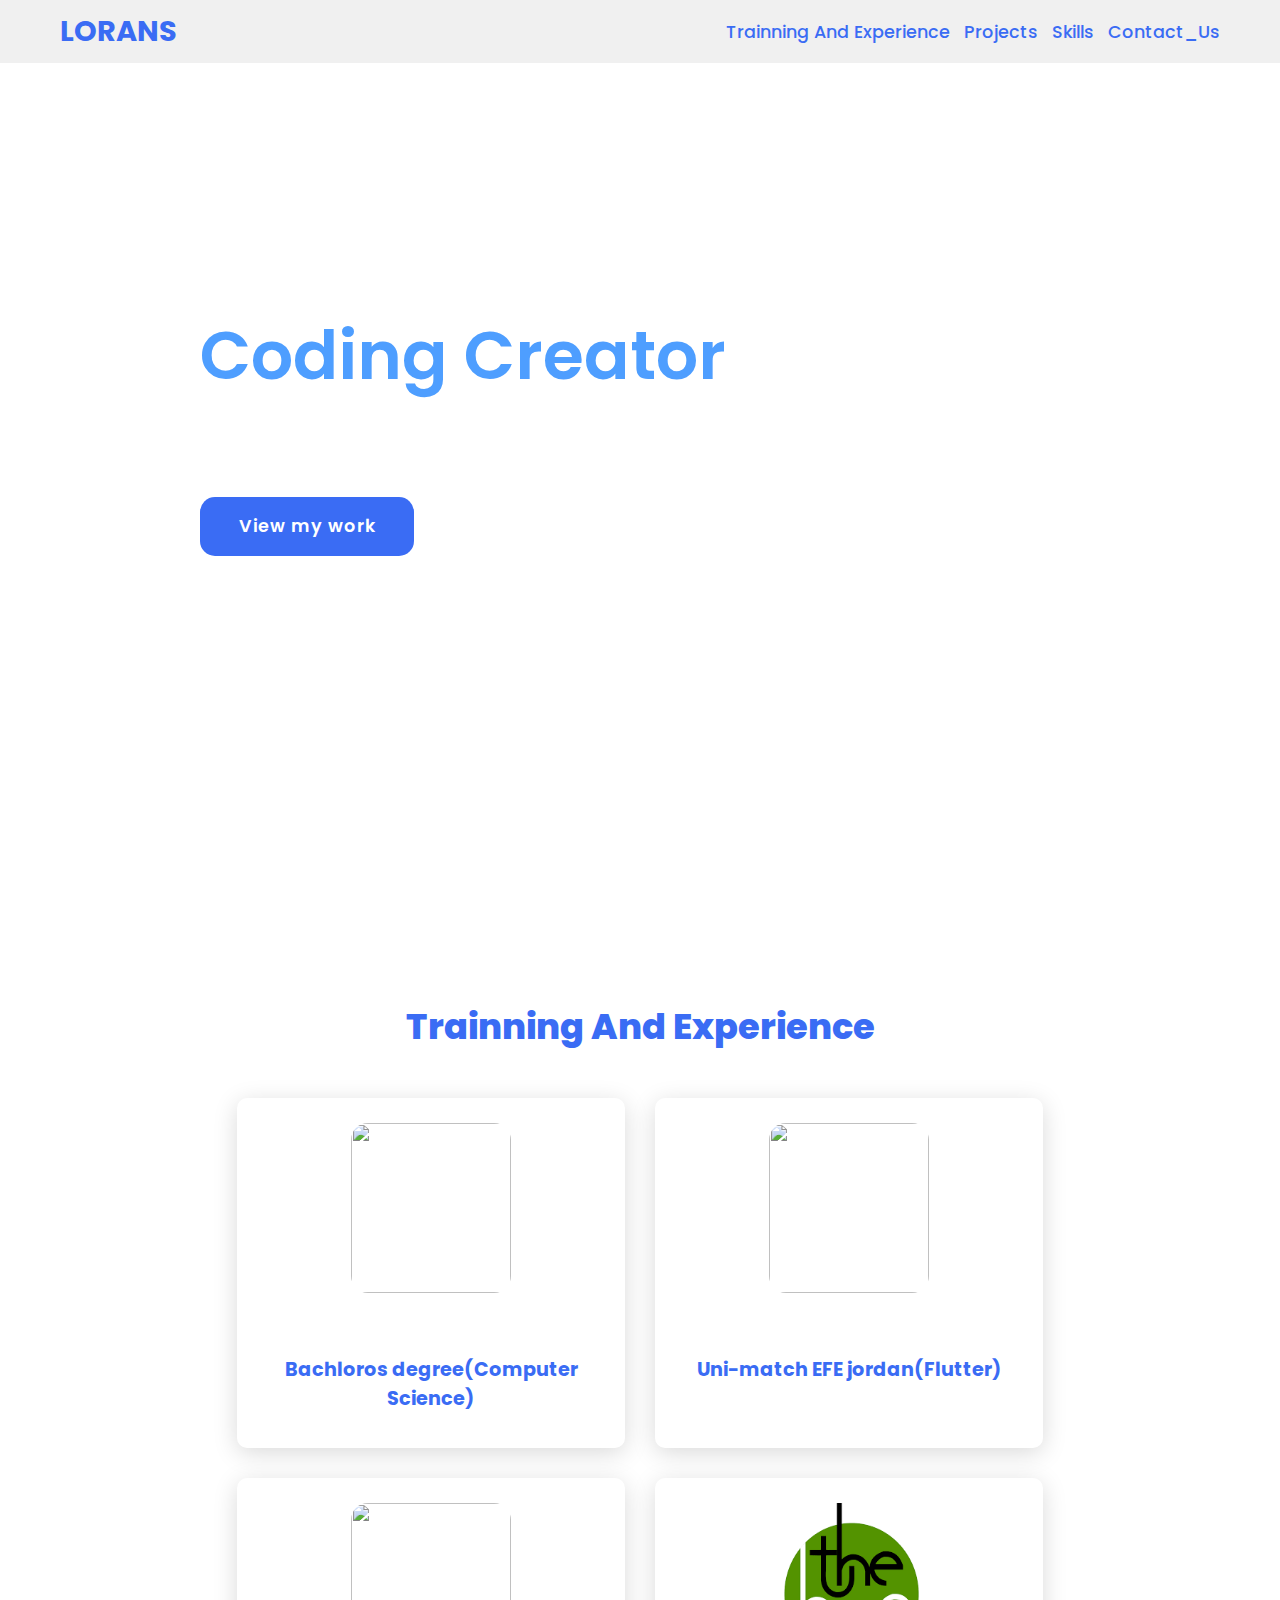
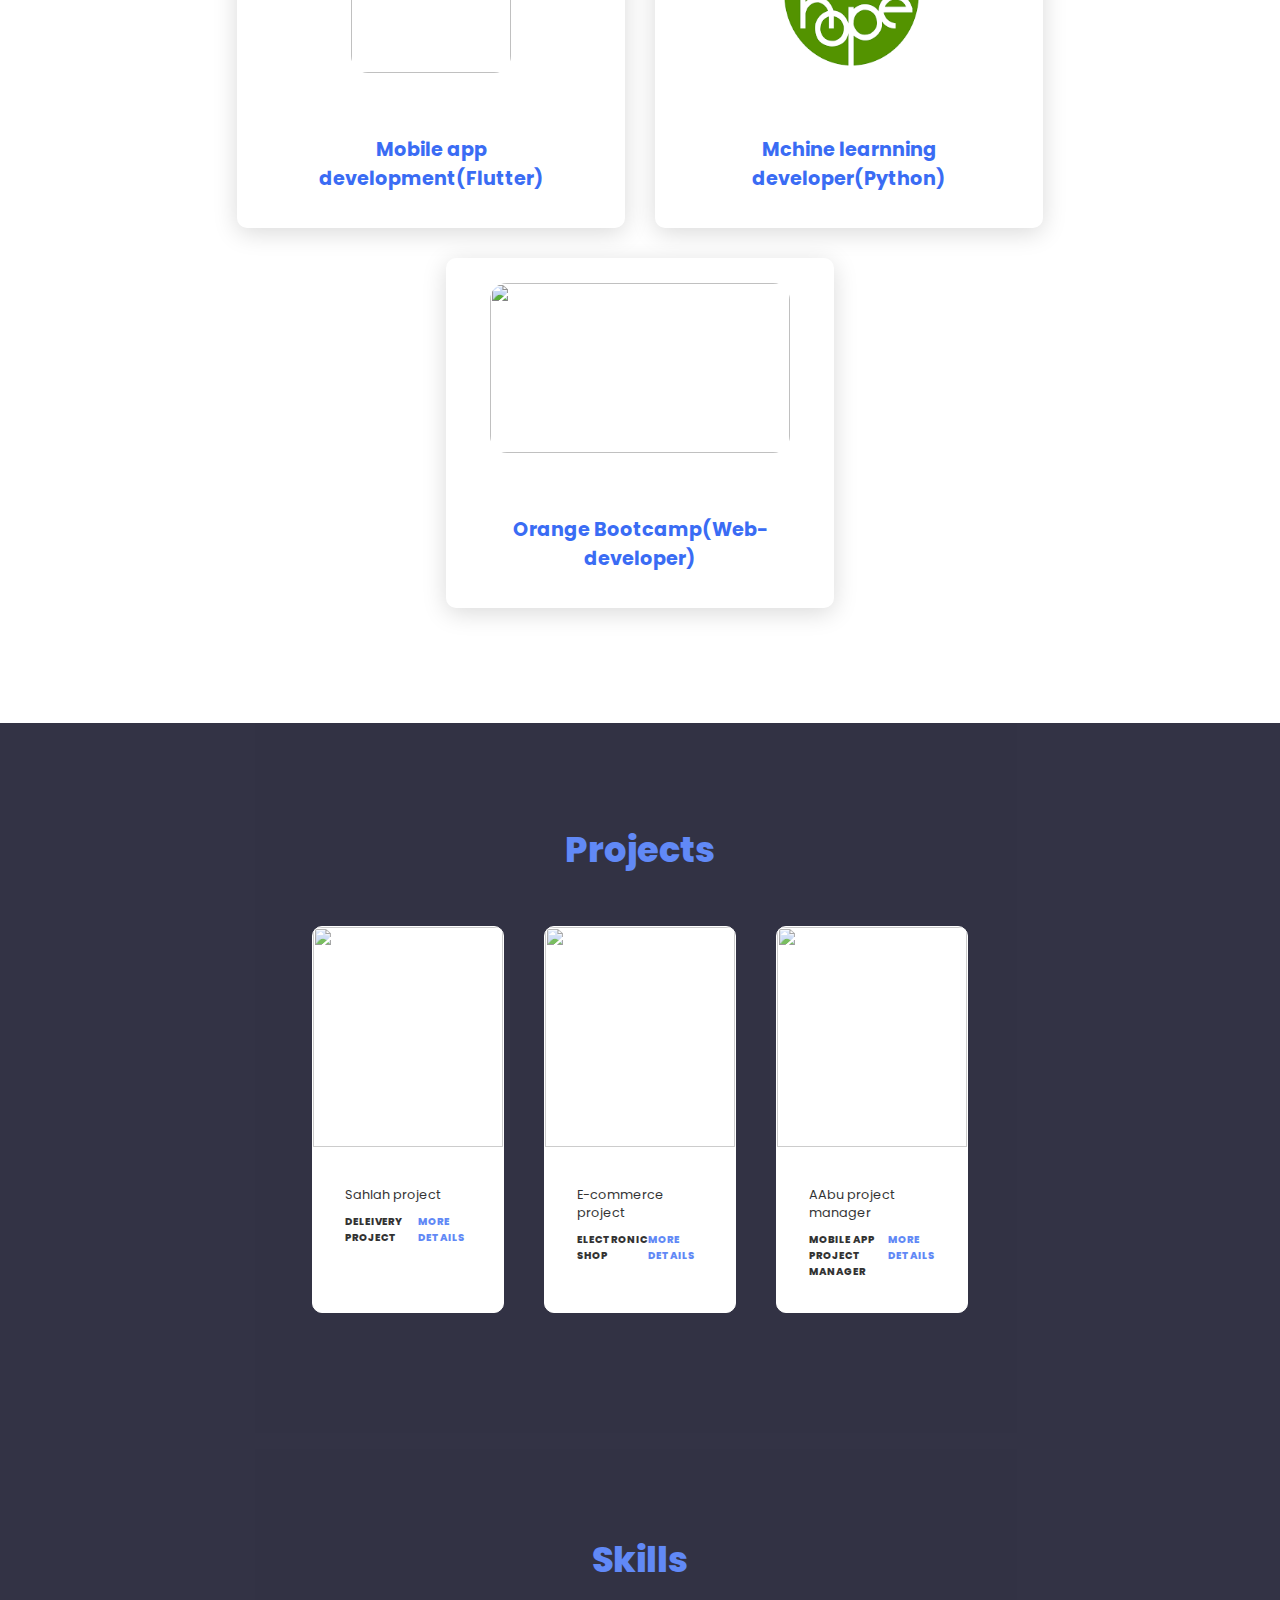
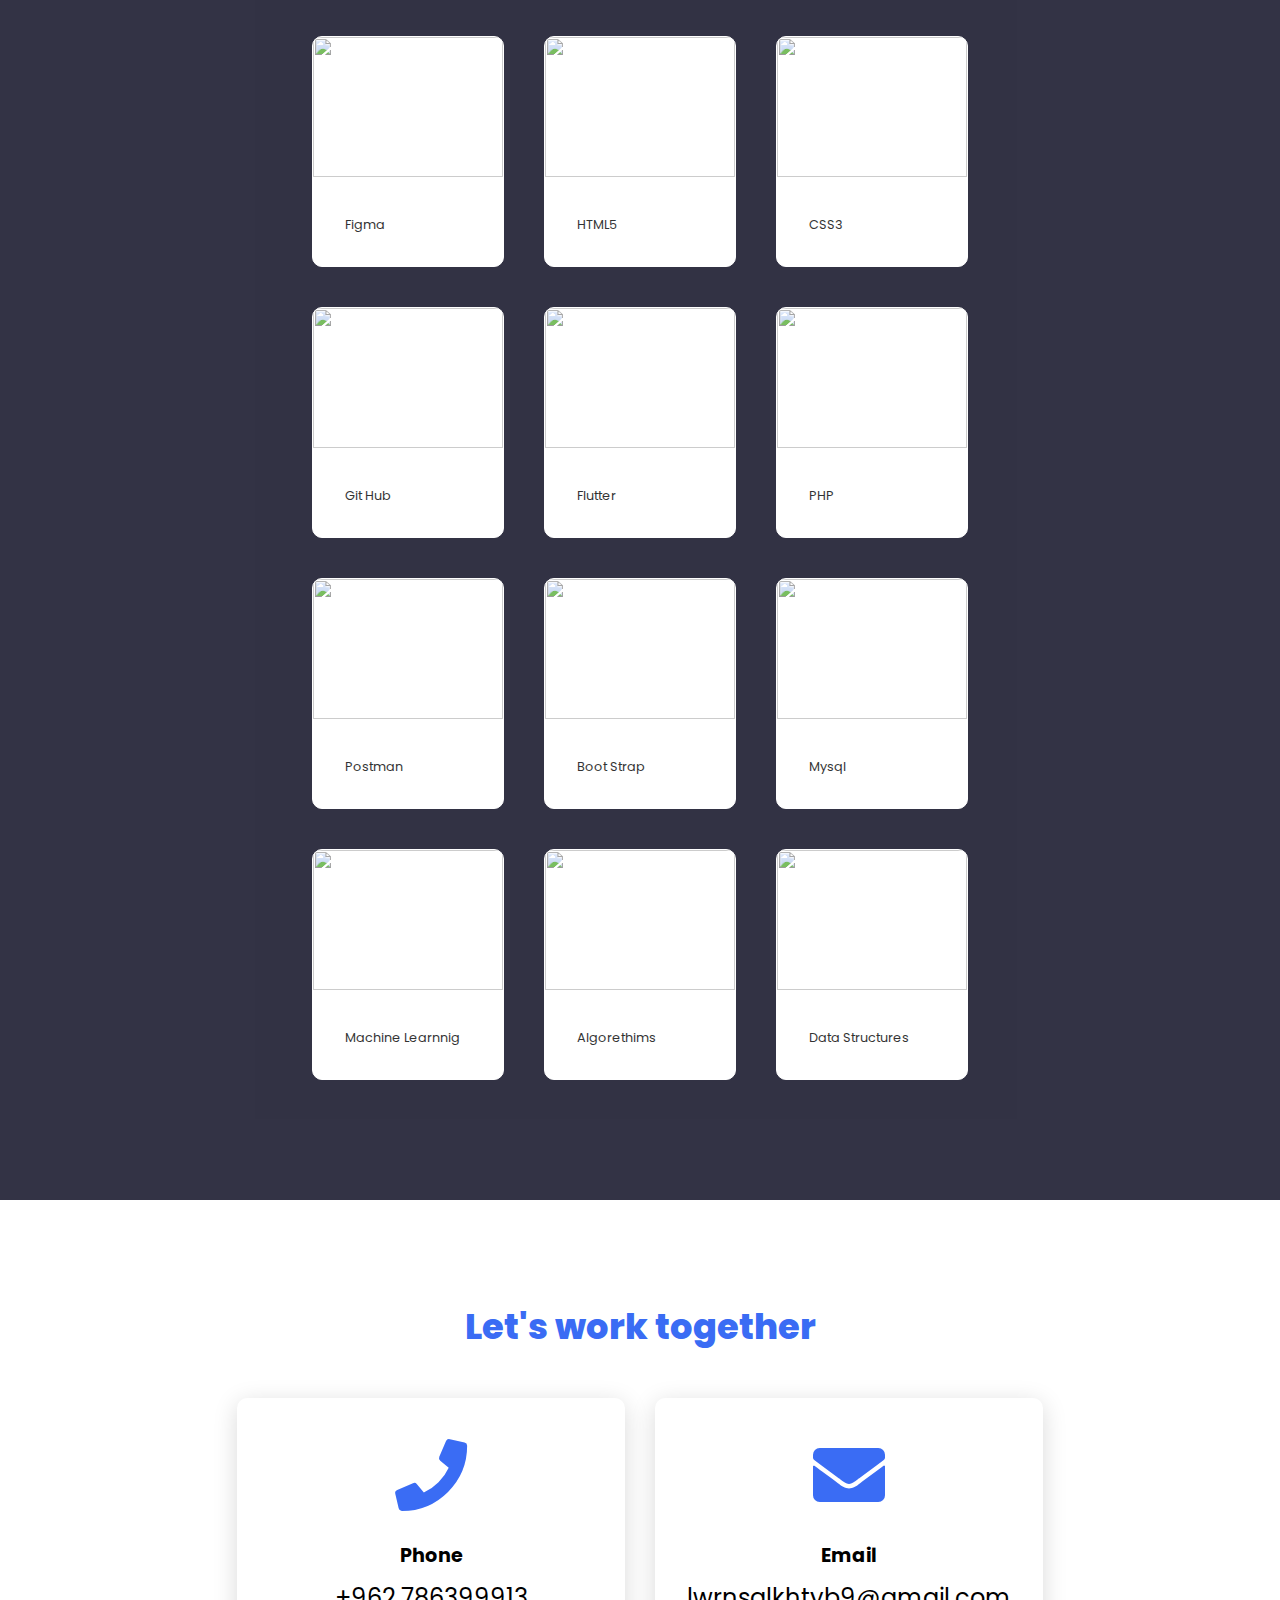
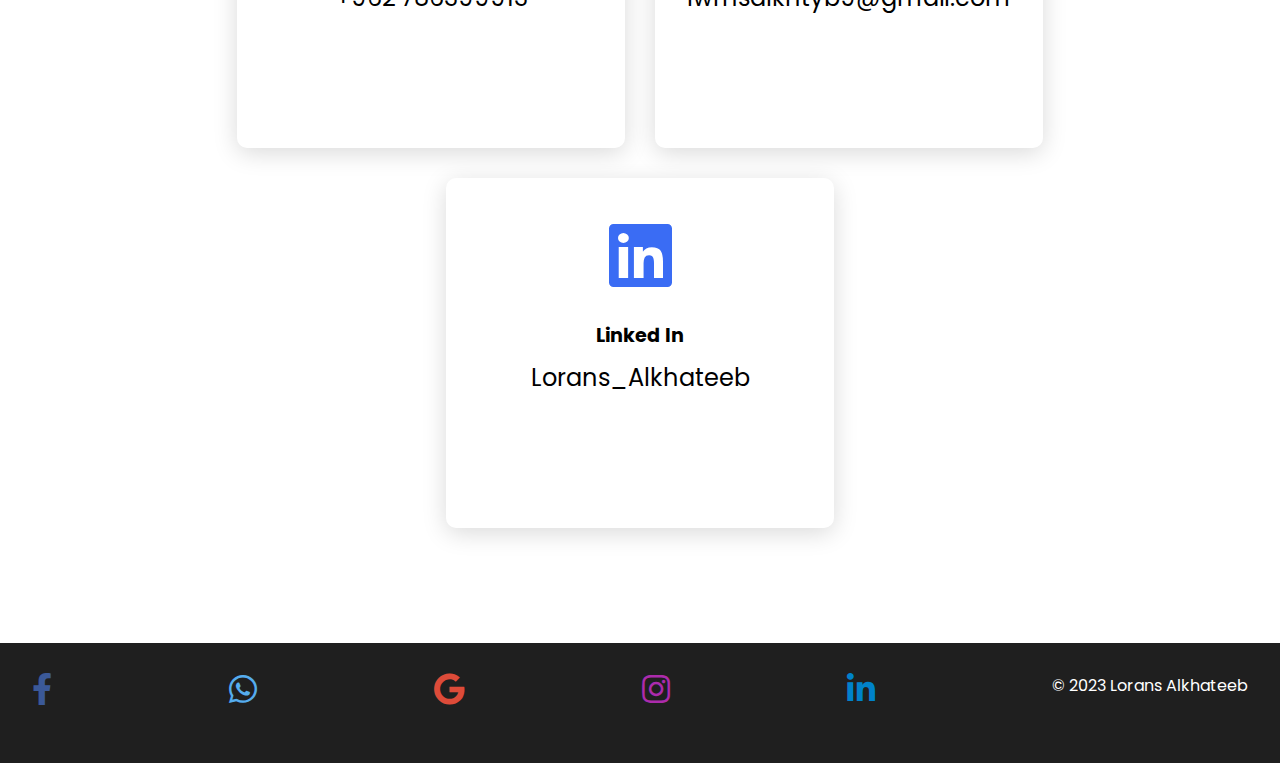
==== index.html @ 70c1f634 "This is the protofolio project using html and css" ====
<!DOCTYPE html>
<html lang="en">
<head>
    <meta charset="UTF-8">
    <meta http-equiv="X-UA-Compatible" content="IE=edge">
    <meta name="viewport" content="width=device-width, initial-scale=1.0">
    <link rel="stylesheet" href="https://cdnjs.cloudflare.com/ajax/libs/font-awesome/5.15.4/css/all.min.css">
    <link rel="stylesheet" href="style.css">
    <title>Lorans Alkhateeb</title>
</head>
<body>
    
    <!--This is the header section-->
    <header>
        <a href="#" class="logo">Lorans</a>
        <nav class="navigation">
            <a href="#services">Trainning And Experience</a>
            <a href="#projects">Projects</a>
            <a href="#skills">Skills</a>
            <a href="#contact">Contact_Us</a>
        </nav>
    </header>




    <!--This is the Main section of the website-->
    <section class="main">
        <div>
            <h2>Hello, I'm Lorans Alkhateeb<br><span>Coding Creator</span></h2>
            <h3>Iam amobile developer and web developer</h3>
            <a href="#projects" class="main-btn">View my work</a>
            <a href="profile_page.html" class="main1-btn" target="_blank">who am I</a>
            <div class="social-icons">
                <a href="https://www.linkedin.com/in/lorans-alkhateeb-2a7864278/" target="_blank"><i class="fab fa-linkedin"></i></a>
                <a href="https://www.facebook.com/lorans.alkhateeb" target="_blank"><i class="fab fa-facebook"></i></a>
                <a href="https://www.instagram.com/loransalkhateeb/" target="_blank"><i class="fab fa-instagram"></i></a>
                <a href="https://web.whatsapp.com/" target="_blank"><i class="fab fa-whatsapp"></i></a>
                <a href="https://github.com/loransalkhateeb" target="_blank"><i class="fab fa-github"></i></a>
            </div>    
        </div>
    </section>



    <!--This is the services cards-->
    <section class="cards" id="services">
        <h2 class="title">Trainning And Experience</h2>
        <div class="content">
            <div class="card">
                <div class="icon">
                    <img src="https://global-uploads.webflow.com/5f0082d019150187c1bdb9ca/62e335d20f6df4b0994809f4_tips%20mencari%20kerja%20untuk%20fresh%20graduate.jpg"
                    width="160px" height="170px" style="border-radius: 17px;" alt="">
                </div>
                <div class="info">
                    <h3>Bachloros degree(Computer Science)</h3>
                    <!-- <p>
                        I obtained a bachelor's degree in computer science from Al Al-Bayt University</p> -->
                </div>
            </div>
            <div class="card">
                <div class="icon">
                    <img src="https://pbs.twimg.com/profile_images/1652264858690150401/gKNTo87D_400x400.jpg"
                    width="160px" height="170px" style="border-radius: 17px;" alt="">
                </div>
                <div class="info">
                    <h3>Uni-match EFE jordan(Flutter)</h3>
                    <!-- <p>Education for employment jordan will partner with deutshe Gesellschaft for international Zusammenabiet(GIZ) 2 months
                    </p> -->
                </div>
            </div>
            <div class="card">
                <div class="icon">
                    <img src="https://encrypted-tbn0.gstatic.com/images?q=tbn:ANd9GcT4C9fL9mTrUVuUiDSiULnRMuo0MIaK7z5XrNoSOCt7tEav6lmZfkiiHDg4oouEhEXkAsY&usqp=CAU"
                    width="160px" height="170px" style="border-radius: 17px;" alt="">
                </div>
                <div class="info">
                    <h3>Mobile app development(Flutter)</h3>
                    <!-- <p>I received training at the Advanced Software Academy in developing
                        I spent (6 months) of training
                    </p> -->
                </div>
            </div>


            <div class="card">
                <div class="icon">
                    <img src="[data-uri]"
                    width="160px" height="170px" style="border-radius: 17px;" alt="">
                </div>
                <div class="info">
                    <h3>Mchine learnning developer(Python)</h3>
                    <!-- <p>I received training at The hope International Academy in the field of machine learning and artificial intelligence and i spent in 6 months.
                    </p> -->
                </div>
            </div>

            <div class="card">
                <div class="icon">
                    <img src="https://orangecodingacademy.com/assets/boosted/dist/img/ORANGE_LOGO_rgb-black.jpg"
                    width="300px" height="170px" style="border-radius: 17px;" alt="">
                </div>
                <div class="info">
                    <h3>Orange Bootcamp(Web-developer)</h3>
                    <!-- <p>I got the opportunity to train at Orange's programming academy in the field of website and web application development.
                    </p> -->
                </div>  
            </div>
        </div>
    </section>




    <!--This is the prjects cards-->
    <section class="projects" id="projects">
        <h2 class="title">Projects</h2>
        <div class="content">
            <div class="project-card">
                <div class="project-image">
                    <img src="https://img.freepik.com/premium-vector/delivery-person-riding-motorcycle_696497-289.jpg?w=2000"
                    width="60px";
                    height="220px"
                    />
                </div>
                <div class="project-info">
                    <p class="project-category">Sahlah  project</p>
                    <strong class="project-title">
                        <span>deleivery project</span>
                        <a href="projects_page.html" class="more-details">More details</a>
                    </strong>
                </div>
            </div>
            <div class="project-card">
                <div class="project-image">
                    <img src="https://us.123rf.com/450wm/montecristo007/montecristo0071910/montecristo007191000096/133415738-online-shop-online-store-logo-logotype-for-business-isolated-vector-illustration.jpg?ver=6"
                     width="60px";
                    height="220px"
                    />
                </div>
                <div class="project-info">
                    <p class="project-category">E-commerce project</p>
                    <strong class="project-title">
                        <span>Electronic shop</span>
                        <a href="project2.html" class="more-details">More details</a>
                    </strong>
                </div>
            </div>
            <div class="project-card">
                <div class="project-image">
                    <img src="https://encrypted-tbn0.gstatic.com/images?q=tbn:ANd9GcSO_NLeO8N2PasunH8JXRPpzjKSBusciEbs_g&usqp=CAU" 
                    width="60px";
                    height="220px"
                    />
                </div>
                <div class="project-info">
                    <p class="project-category">AAbu project manager</p>
                    <strong class="project-title">
                        <span>mobile app project manager</span>
                        <a href="project3.html" class="more-details">More details</a>
                    </strong>
                </div>
            </div>
    </section>




    <!--This is the skills cards-->
    <section class="projects" id="skills">
        <h2 class="title">Skills</h2>
        <div class="content">
            <div class="project-card">
                <div class="project-image">
                    <img src="https://yt3.googleusercontent.com/ytc/AOPolaSniT6fNseJ5-j8Y5nGJoBdXG3qX7aWq-HXOrkQkw=s900-c-k-c0x00ffffff-no-rj"
                    width="50px";
                    height="140px"
                    />
                </div>
                <div class="project-info">
                    <p class="project-category">Figma</p>
                   
                </div>
            </div>
            <div class="project-card">
                <div class="project-image">
                    <img src="https://www.orphicpixel.com/wp-content/uploads/2012/03/html5intro.jpg"
                    width="50px";
                    height="140px"
                    />
                </div>
                <div class="project-info">
                    <p class="project-category">HTML5</p>
                    
                </div>
            </div>

            <div class="project-card">
                <div class="project-image">
                    <img src="https://cdn.freebiesupply.com/logos/thumbs/2x/css3-logo.png" 
                    width="50px";
                    height="140px"
                    />
                </div>
                <div class="project-info">
                    <p class="project-category">CSS3</p>
                    
                </div>
            </div>

            <div class="project-card">
                <div class="project-image">
                    <img src="https://1000logos.net/wp-content/uploads/2021/05/GitHub-logo.png" 
                    width="50px";
                    height="140px"
                    />
                </div>
                <div class="project-info">
                    <p class="project-category">Git Hub</p>
                    
                </div>
            </div>



            <div class="project-card">
                <div class="project-image">
                    <img src="https://uploads-ssl.webflow.com/5f841209f4e71b2d70034471/60bb4a2e143f632da3e56aea_Flutter%20app%20development%20(2).png" 
                    width="50px";
                    height="140px"
                    />
                </div>
                <div class="project-info">
                    <p class="project-category">Flutter</p>
                    
                </div>
            </div>



            <div class="project-card">
                <div class="project-image">
                    <img src="https://www.pngall.com/wp-content/uploads/2016/05/PHP-Logo-PNG-Clipart.png" 
                    width="50px";
                    height="140px"
                    />
                </div>
                <div class="project-info">
                    <p class="project-category">PHP</p>
                    
                </div>
            </div>


            <div class="project-card">
                <div class="project-image">
                    <img src="https://logosdownload.com/logo/postman-logo-big.png" 
                    width="50px";
                    height="140px"
                    />
                </div>
                <div class="project-info">
                    <p class="project-category">Postman</p>
                    
                </div>
            </div>

            <div class="project-card">
                <div class="project-image">
                    <img src="https://res.cloudinary.com/practicaldev/image/fetch/s--LTUFkuK5--/c_imagga_scale,f_auto,fl_progressive,h_900,q_auto,w_1600/https://imgur.com/Mj3H69v.png" 
                    width="50px";
                    height="140px"
                    />
                </div>
                <div class="project-info">
                    <p class="project-category">Boot Strap</p>
                    
                </div>
            </div>


            <div class="project-card">
                <div class="project-image">
                    <img src="https://upload.wikimedia.org/wikipedia/de/thumb/d/dd/MySQL_logo.svg/2560px-MySQL_logo.svg.png" 
                    width="50px";
                    height="140px"
                    />
                </div>
                <div class="project-info">
                    <p class="project-category">Mysql</p>
                   
                </div>
            </div>

            <div class="project-card">
                <div class="project-image">
                    <img src="https://www.wi6labs.com/wp-content/uploads/2019/12/Machine-learning-logo-1.png" 
                    width="50px";
                    height="140px"
                    />
                </div>
                <div class="project-info">
                    <p class="project-category">Machine Learnnig</p>
                    
                </div>
            </div>


            <div class="project-card">
                <div class="project-image">
                    <img src="https://cdn-icons-png.flaticon.com/512/3195/3195640.png" 
                    width="50px";
                    height="140px"
                    />
                </div>
                <div class="project-info">
                    <p class="project-category">Algorethims</p>
                    
                </div>
            </div>




            <div class="project-card">
                <div class="project-image">
                    <img src="https://1.bp.blogspot.com/-kWxCvjwnSpk/YDC0Tr7_pFI/AAAAAAAABIg/zZBwUe4zH3wrjqGn5EFbHvM_YVp4dfePgCLcBGAsYHQ/s350/DS%2BLogo.png" 
                    width="50px";
                    height="140px"
                    />
                </div>
                <div class="project-info">
                    <p class="project-category">Data Structures</p>
                    
                </div>
            </div>
    </section>




    <section class="cards contact" id="contact">
        <h2 class="title">Let's work together</h2>
        <div class="content">
            <div class="card">
                <div class="icon">
                    <i class="fas fa-phone"></i>
                </div>
                <div class="info">
                    <h3>Phone</h3>
                    <p>+962 786399913</p>
                </div>
            </div>
            <div class="card">
                <div class="icon">
                    <i class="fas fa-envelope"></i>
                </div>
                <div class="info">
                    <h3>Email</h3>
                    <p>lwrnsalkhtyb9@gmail.com</p>
                </div>
            </div>

            <div class="card">
                <div class="icon">
                    <i class="fab fa-linkedin"></i>
                </div>
                <div class="info">
                    <h3>Linked In</h3>
                    <p>Lorans_Alkhateeb</p>
                </div>
            </div>
        </div>
    </section>
    



    <!--This is the footer of the website-->
    <footer class="footer">
        <!-- Facebook -->
 <a href="https://www.facebook.com/lorans.alkhateeb" target="_blank"><i class="fab fa-facebook-f fa-2x" style="color: #3b5998;"></i></a>  

<!-- Twitter -->
 <a href="https://web.whatsapp.com/" target="_blank"><i class="fab fa-whatsapp fa-2x" style="color: #55acee;"></i></a> 

<!-- Google -->
<a href="lwrnsalkhtyb0@gmail.com" target="_blank"><i class="fab fa-google fa-2x" style="color: #dd4b39;"></i></a>   

<!-- Instagram -->
<a href="https://www.instagram.com/loransalkhateeb/" target="_blank"><i class="fab fa-instagram fa-2x" style="color: #ac2bac;"></i></a>   

<!-- Linkedin -->
<a href="https://www.linkedin.com/in/lorans-alkhateeb-2a7864278/" target="_blank"><i class="fab fa-linkedin-in fa-2x" style="color: #0082ca;"></i></a>  

<!-- Whatsapp -->
        <div class="social-icons">
            <p>© 2023  Lorans Alkhateeb</p>
        </div>
    </footer>

</body>
</html>
---- style.css ----
@import url('https://fonts.googleapis.com/css2?family=Poppins:ital,wght@0,100;0,200;0,300;0,400;0,500;0,600;0,700;0,800;0,900;1,100;1,200;1,300;1,400;1,500;1,600;1,700;1,800;1,900&display=swap');

*{
    font-family: 'Poppins', sans-serif;
    margin: 0;
    padding: 0;
    box-sizing: border-box;
    scroll-behavior: smooth; 
}


header {
    background-color: #f0f0f0;
    width: 100%;
    position: fixed;
    z-index: 999;
    display: flex;
    justify-content: space-between;
    align-items: center;
    padding: 10px 60px ;
}

.logo{
    text-decoration: none;
    color: #3a6cf4;
    text-transform: uppercase;
    font-weight: 700;
    font-size: 1.8em;
}

.navigation a{
    color: #3a6cf4;
    text-decoration: none;
    font-size: 1.1em;
    font-weight: 500;
    padding-left: 30px;
}

.navigation a:hover{
    color: #601cfc;
}

section {
    padding: 100px 200px;
}

.main {
    width: 100%;
    min-height: 100vh;
    display: flex;
    align-items: center;
    background: url(https://previews.123rf.com/images/nikkimeel/nikkimeel2012/nikkimeel201200299/161132428-mobile-developer-writes-program-code-on-a-computer-high-quality-photo.jpg) no-repeat;
    background-size: cover;
    background-position: center;
    background-attachment: fixed;
    margin-right: 10px;
    border-radius: 30px;
}

.main h2 {
    color: #fff;
    font-size: 1.4em;
    font-weight: 500;
}

.main h2 span {
    display: inline-block;
    margin-top: 10px;
    color: #4e9eff;
    font-size: 3em;
    font-weight: 600;
}

.main h3 {
    color: #fff;
    font-size: 2em;
    font-weight: 700;
    letter-spacing: 1px;
    margin-top: 10px;
    margin-bottom: 30px;
}

.main-btn {
    color: #fff;
    background-color: #3a6cf4;
    text-decoration: none;
    font-size: 1.1em;
    font-weight: 600;
    display: inline-block;
    padding: 0.9375em 2.1875em;
    letter-spacing: 1px;
    border-radius: 15px;
    margin-bottom: 40px;
    transition: 0.7s ease;
}

.main1-btn{
    color: #fff;
    background-color: transparent;
    text-decoration: none;
    font-size: 1.1em;
    font-weight: 600;
    display: inline-block;
    padding: 0.9375em 2.1875em;
    letter-spacing: 1px;
    border-radius: 15px;
    margin-bottom: 40px;
    transition: 0.8s ease;
    margin-left: 20px;
    border-style: solid;
    border-color: white;
    border-width: 2px;
}


.main-btn:hover {
    background-color: #0a49f6;
    transform: scale(1.1);
}

.main1-btn:hover {
    background-color: red;
    transform: scale(1.1);
}


.social-icons a {
    color: #fff;
    font-size: 1.7em;
    padding-right: 30px;
}

.title {
    display: flex;
    justify-content: center;
    color: #3a6cf4;
    font-size: 2.2em;
    font-weight: 800;
    margin-bottom: 30px;
}

.content {
    display: flex;
    justify-content: center;
    flex-direction: row;
    flex-wrap: wrap;
}

.card {
    background-color: #fff;
    width: 24.25em;
    box-shadow: 0 5px 25px rgba(1 1 1 / 15%);
    border-radius: 10px;
    padding: 25px;
    margin: 15px;
    transition: 0.7s ease;
    height: 350px;
}
.small_images{
    transition: transform 500ms ease;
}
.card:hover {
    transform: scale(1.1);
    box-shadow: 10px 10px 5px #3a6cf4, 20px 0px 16px red;
}
.sm1:hover{
    transform: scale(1.2);
    box-shadow: 10px 10px 5px #3a6cf4;
}
.sm1{
    border-style: solid;
    border-width: 2px;
    border-color: #000;
    border-radius: 10px;
}
.sm2:hover{
    transform: scale(1.2);
    box-shadow: 10px 10px 5px #3a6cf4;
}
.sm2{
    border-style: solid;
    border-width: 2px;
    border-color: #000;
    border-radius: 10px;
}
.sm3:hover{
    transform: scale(1.2);
    box-shadow: 10px 10px 5px #3a6cf4;
}
.sm3{
    border-style: solid;
    border-width: 2px;
    border-color: #000;
    border-radius: 10px;
}


.sm4{
    border-style: solid;
    border-width: 2px;
    border-color: #000;
    border-radius: 10px;
}

.sm4:hover{
    transform: scale(1.2);
    box-shadow: 10px 10px 5px #3a6cf4;
}

.sm5{
    border-style: solid;
    border-width: 2px;
    border-color: #000;
    border-radius: 10px;
}
.sm5:hover{
    transform: scale(1.2);
    box-shadow: 10px 10px 5px #3a6cf4;
}

.sm6{
    border-style: solid;
    border-width: 2px;
    border-color: #000;
    border-radius: 10px;
}
.sm6:hover{
    transform: scale(1.2);
    box-shadow: 10px 10px 5px #3a6cf4;
}


.sm7{
    border-style: solid;
    border-width: 2px;
    border-color: #000;
    border-radius: 10px;
}
.sm7:hover{
    transform: scale(1.2);
    box-shadow: 10px 10px 5px #3a6cf4;
}

.sm8{
    border-style: solid;
    border-width: 2px;
    border-color: #000;
    border-radius: 10px;
}
.sm8:hover{
    transform: scale(1.2);
    box-shadow: 10px 10px 5px #3a6cf4;
}


.card .icon {
    color: #3a6cf4;
    font-size: 8em;
    text-align: center;
}

.info {
    text-align: center;
}

.info h3{
    color: #3a6cf4;
    font-size: 1.2em;
    font-weight: 700;
    margin: 10px;
}

.projects {
   
   background-color: #000016;
    opacity: 80%;
}

.projects .content{
    margin-top: 30px;
}

.project-card {
    background-color: #fff;
    border: 1px solid #fff;
    min-height: 11em;
    width: 12em;
    overflow: hidden;
    border-radius: 10px;
    margin: 20px;
    transition: 0.7s ease;
}

.project-card:hover {
   transform: scale(1.1);
   box-shadow: 10px 10px 5px #3a6cf4;
}

.project-card:hover .project-image {
    opacity: 0.9;
 }

.project-image img{
    width: 100%
}

.project-info {
    padding: 2em;
}

.project-category {
    font-size: 0.8em;
    color: #000;
}

.project-title {
    display: flex;
    text-transform: uppercase;
    font-size: 10px;
    font-weight: 800;
    margin-top: 10px;
}

.more-details {
    text-decoration: none;
    color: #3a6cf4;
}

.more-details:hover {
    color: #601cfc;
}

.contact .icon{
    font-size: 4.5em;
}

.contact .info h3 {
    color: #000;
}

.contact .info p {
    font-size: 1.5em;
}

.footer {
    background-color: #000016;
    color: #fff;
    padding: 2em;
    display: flex;
    justify-content: space-between;
}

.footer-title {
    font-size: 40px;
    font-weight: 600;
}

.footer-title span {
    color: #3a6cf4;
}

.footer .social-icons a{
    font-size: 0px;
    padding: 0 12px 0 0;

}

@media (max-width:1023px){
    header{
        padding: 12px 20px;
    }

    .navigation a{
        padding-left: 10px;
    }

    .title{
        font-size: 1.8em;
    }

    section{
        padding: 80px 20px;
    }

    .main-content h2{
        font-size: 1em;
    }

    .main-content h3{
        font-size: 1.6em;
    }

    .content{
        flex-direction: column;
        align-items: center;
    }

}

@media (max-width:641px){
    body{
        font-size: 12px;
    }

    .main-content h2{
        font-size: 0.8em;
    }

    .main-content h3{
        font-size: 1.4em;
    }
}

@media (max-width:300px){
    body{
        font-size: 10px;
     
    }
}




@import url('https://fonts.googleapis.com/css2?family=Poppins:wght@200;300;400;500;600;700;800&display=swap');

*{
    padding: 0;
    margin: 0;
    box-sizing: border-box;
}
body{
    font-family: 'Poppins', sans-serif;
}
.about-wrapper{
    height: 100vh;
   
}
.about-left-content:hover{
    transition: 0.4s ease;
    box-shadow:  10px 0px 16px 10px red;
}

header{
    background-color: #f0f0f0;
    width: 100%;
    position: fixed;
    z-index: 999;
    display: flex;
    justify-content: space-between;
    align-items: center;
    padding: 10px 60px ;
}
.navigation a{
    color: #3a6cf4;
    text-decoration: none;
    font-size: 1.1em;
    font-weight: 500;
    padding-left: 30px;
}
 .navigation a:hover{
    color: #601cfc;
   font-size: 23px;
} 


.about-left{
    background-color: #601cfc;  
    /* background-image: linear-gradient(19deg, #21D4FD 0%, #B721FF 100%); */
    display: flex;
    flex-direction: column;
    align-items: center;
    justify-content: center;
    height: 100vh;
    color:#fff;
    
}
.about-left-content > div{
    background: #12192c;
    padding: 4rem 4rem 2.5rem 5rem;
    text-align: center;
    border-radius: 12px 12px 0 0;
    padding-bottom: 30px;   
}
.about-left-content{
    box-shadow: 0px 0px 18px -1px rgba(0, 0, 0, 0.39);
    -webkit-box-shadow: 0px 0px 18px -1px rgba(0, 0, 0, 0.39);
    -moz-box-shadow: 0px 0px 18px -1px rgba(0, 0, 0, 0.39);
    border-radius: 12px;
    width:80%;
    
}
.about-img img{
    display: block;
    width: 200px;
    
}
.about-img{
    width: 200px;
    height: 200px;
    overflow: hidden;
    border-radius: 50%;
    transition: all 0.5s ease-in-out;
}
.shadow{
    margin-left: auto;
    margin-right: auto;
    border-radius: 50%;
    width: 200px;
    height: 200px;
}



.about-left-content h2{
    font-size: 2rem;
    margin: 2.2rem 0 0.6rem 0;
    line-height: 1.2;
    padding-bottom: 1rem;
    border-bottom: 2px solid #601cfc;
}
.about-left-content h3{
    text-transform: uppercase;
    font-weight: 300;
    letter-spacing: 5px;
    margin-top: 1.2rem;
}
.icons{
    background: #12192c;
    display: flex;
    justify-content: center;
    padding: 0.8rem 0;
    border-radius: 0 0 12px 12px;
}
.icons li{
    list-style-type: none;
    background: #601cfc;
    color: #fff;
    width: 40px;
    height: 40px;
    margin: 0 0.5rem;
    border-radius: 50%;
    display: flex;
    justify-content: center;
    align-items: center;
    font-size: 1.2rem;
    cursor: pointer;
    transition: all 0.5s ease-in-out;
}
.icons li:hover{
    background: #edffec;
    color: #000;
}
.about-right{
    background: #12192c;
    height: 100vh;
    display: flex;
    flex-direction: column;
    align-items: center;
    justify-content: center;
    padding: 0 5rem;
    text-align: center;
    color:#fff
}
.about-right h1{
    font-size: 5rem;
    text-transform: uppercase;
}
.about-right h1 span{
    color: #601cfc;
}
.about-right h2{
    font-weight: 600;
}
.about-btns{
    display: flex;
    margin: 2rem 0;
}
.btn{
    border: none;
    font-size: 0.9rem;
    text-transform: uppercase;
    border: 2px solid #fff;
    border-radius: 20px;
    padding: 0.55rem 0;
    width: 130px;
    font-weight: 600;
    background: transparent;
    margin: 0 0.5rem;
    cursor: pointer;
    color:#fff
}
.btn.btn-pink{
    background: #601cfc;
    color: #fff;
    border-color: #601cfc;
    transition: all 0.5s ease-in-out;
}
.btn.btn-pink:hover{
    background: transparent;
    border-color: #fff;
    color: #fff;
}
.btn.btn-white{
    transition: all 0.5s ease-in-out;
}
.btn.btn-white:hover{
    background: #601cfc;
    border-color: #601cfc;
    color: #fff;
}
.about-para p{
    font-weight: 300;
    padding: 0.5rem;
    opacity: 0.8;
}

@media screen and (min-width: 992px){
    .about-wrapper{
        display: grid;
        grid-template-columns: repeat(2, 2fr);
    }
    .navigation a{
        padding-left: 10px;
    }

    .about-left{
        position: relative;
    }
    .about-left-content{
        position: absolute;
        width:80%
    
    }
}
.credit{
    text-align: center;
    color: #fff;
    font-family: 'Trebuchet MS', 'Lucida Sans Unicode', 'Lucida Grande', 'Lucida Sans', Arial, sans-serif;
}
.credit a{
    text-decoration: none;
    color:#601cfc;
    font-weight: bold;
} 


@import url('https://fonts.googleapis.com/css2?family=Jost:wght@200;300;400&display=swap');
.design-section {
  display: flex;
  flex-direction: column;
  align-items: center;
  justify-content: center;
  background-color: white;
  min-height: 100vh;
  padding: 100px 0;
  font-family: Jost;
}

.design {
  display: flex;
  align-items: center;
  justify-content: center;
}

.timeline {
  width: 80%;
  height: auto;
  max-width: 800px;
  margin: 0 auto;
  display: flex;
  flex-direction: column;
}

.timeline-content {
  padding: 20px;
  background: #1f1f1f;
  -webkit-box-shadow: 5px 5px 10px #1a1a1a, -5px -5px 10px #242424;
          box-shadow: 5px 5px 10px #1a1a1a, -5px -5px 10px #242424;
  border-radius: 5px;
  color: white;
  padding: 1.75rem;
  transition: 0.4s ease;
  overflow-wrap: break-word !important;
  margin: 1rem;
  margin-bottom: 20px;
  border-radius: 6px;
}

.timeline-component {
  margin: 0px 20px 20px 20px;
}

@media screen and (min-width: 768px) {
  .timeline {
    display: grid;
    grid-template-columns: 1fr 3px 1fr;
  }
  .timeline-middle {
    position: relative;
    background-image: linear-gradient(45deg, #F27121, #E94057, #8A2387);
    width: 3px;
    height: 100%;
  }
  .main-middle {
    opacity: 0;
  }
  .timeline-circle {
    /* position: absolute; */
    top: 0;
    left: 50%;
    width: 15px;
    height: 15px;
    border-radius: 50%;
    background-image: linear-gradient(45deg, #F27121, #E94057, #8A2387);
    -webkit-transform: translateX(-50%);
            transform: translateX(-50%);
  }
}
.footer{
    background-color:hsl(0, 0%, 12%) ;
    color: white;   
    height: 120px;
    text-align: center;
    padding-top: 30px;
}

.projects_page h1{
    color: #12192c;
    font-size: 30px;
    margin-top: 30px;
}

.images_project img{
    margin-top: 30px;
    border-radius: 30px;
}

.small_images{
    display: flex;
    justify-content: space-evenly;
    padding-top: 30px;
    transition: transform 500ms ease;
}

 .cards_images{
    background-color: #fff;
    width: 90%;
    box-shadow: 0 5px 25px rgba(1 1 1 / 15%);
    border-radius: 10px;
    margin: 15px;
    transition: 0.7s ease;
    height: 350px;
    margin-left: 60px;
    margin-right: 90px;
    margin-bottom: 80px;
    
} 

.content_images{
    display: flex;
    justify-content: center;
    flex-direction: row;
    flex-wrap: wrap;

}

.footer_projects{
    background-color:#12192c;
    height: 120px;
}

.last_cards_project{
    margin-left: 90px;
    margin-right: 100px;
    margin-bottom: 160px;
    display: flex;
    flex-direction: row;
    

}
.card_last{
    height: 270px;
    width: 100%;
    background-color: #fff;
    box-shadow: 0 5px 25px rgba(1 1 1 / 15%);
    border-radius: 10px;
    padding: 25px;
    margin: 15px;
    transition: 0.7s ease;
}
.card_last:hover {
    transform: scale(1.1);
    box-shadow: 10px 10px 10px #3a6cf4, 10px 0px 16px 10px red;
}
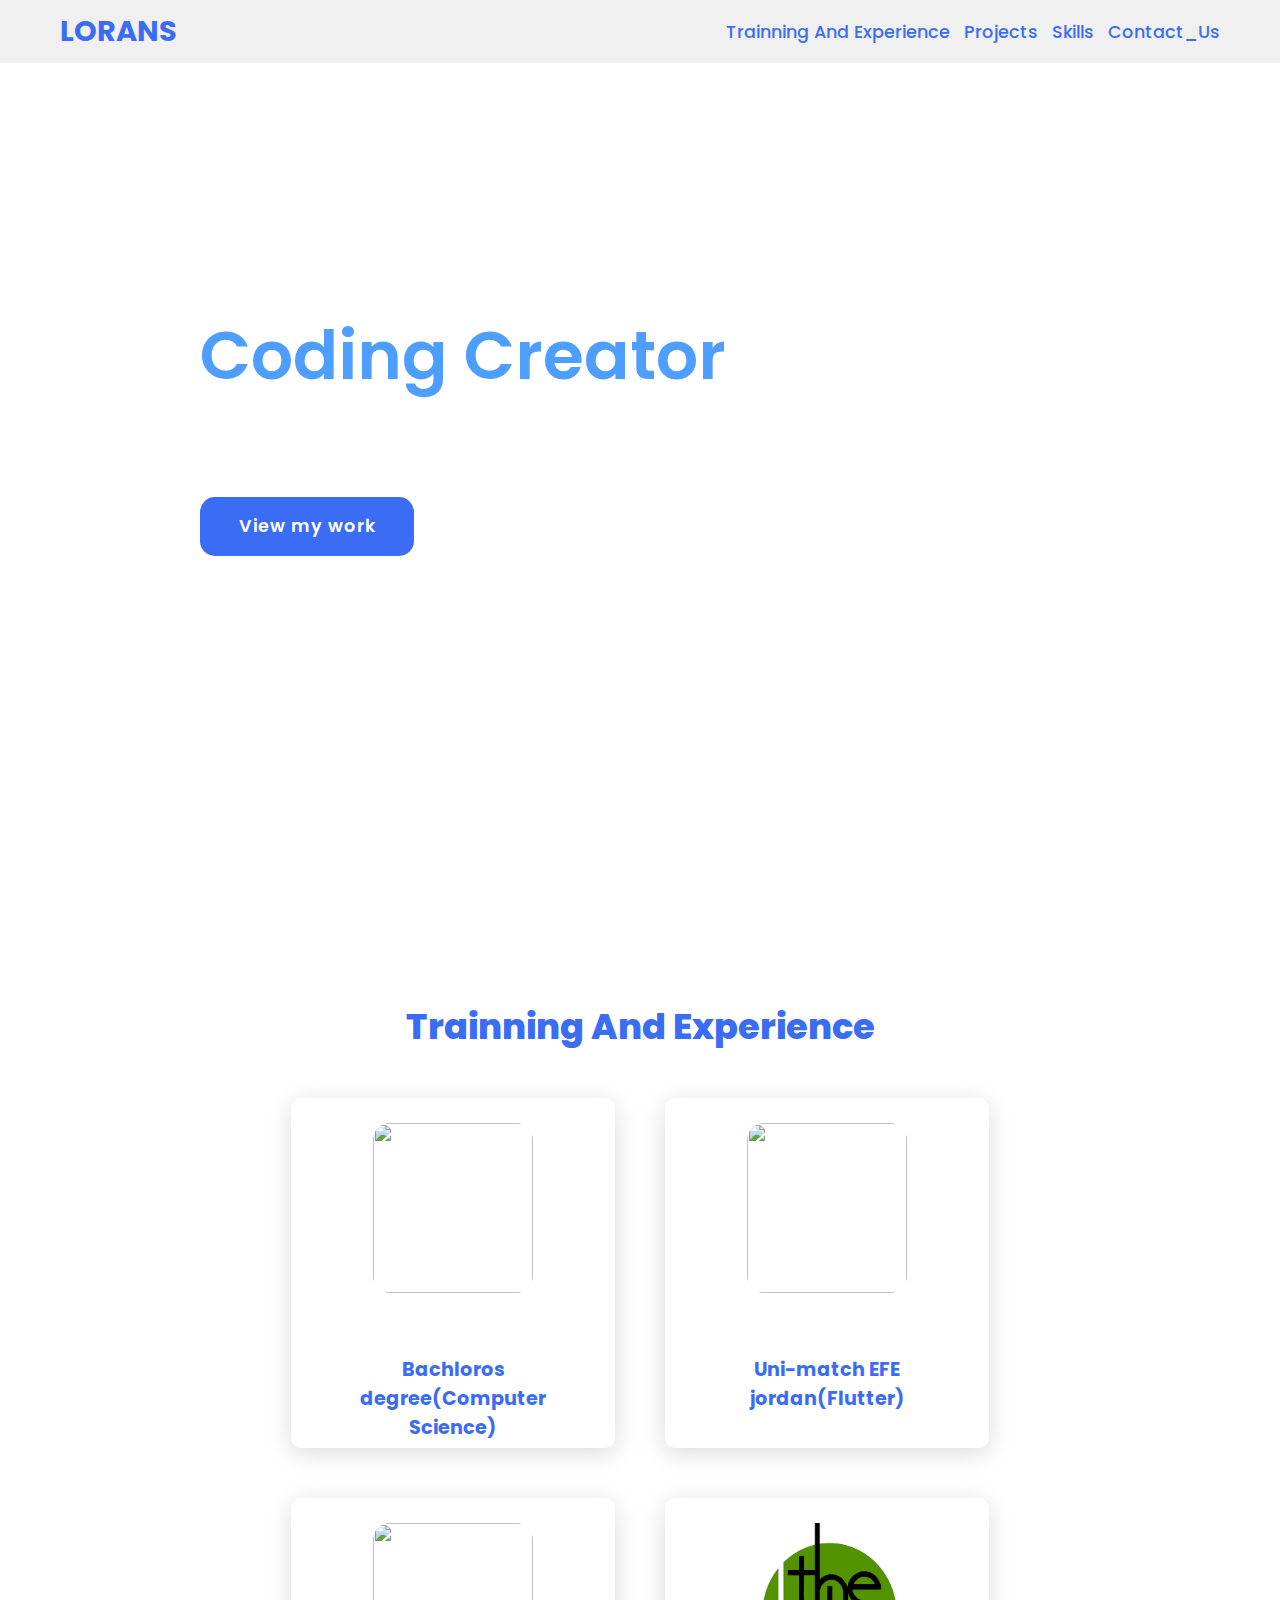
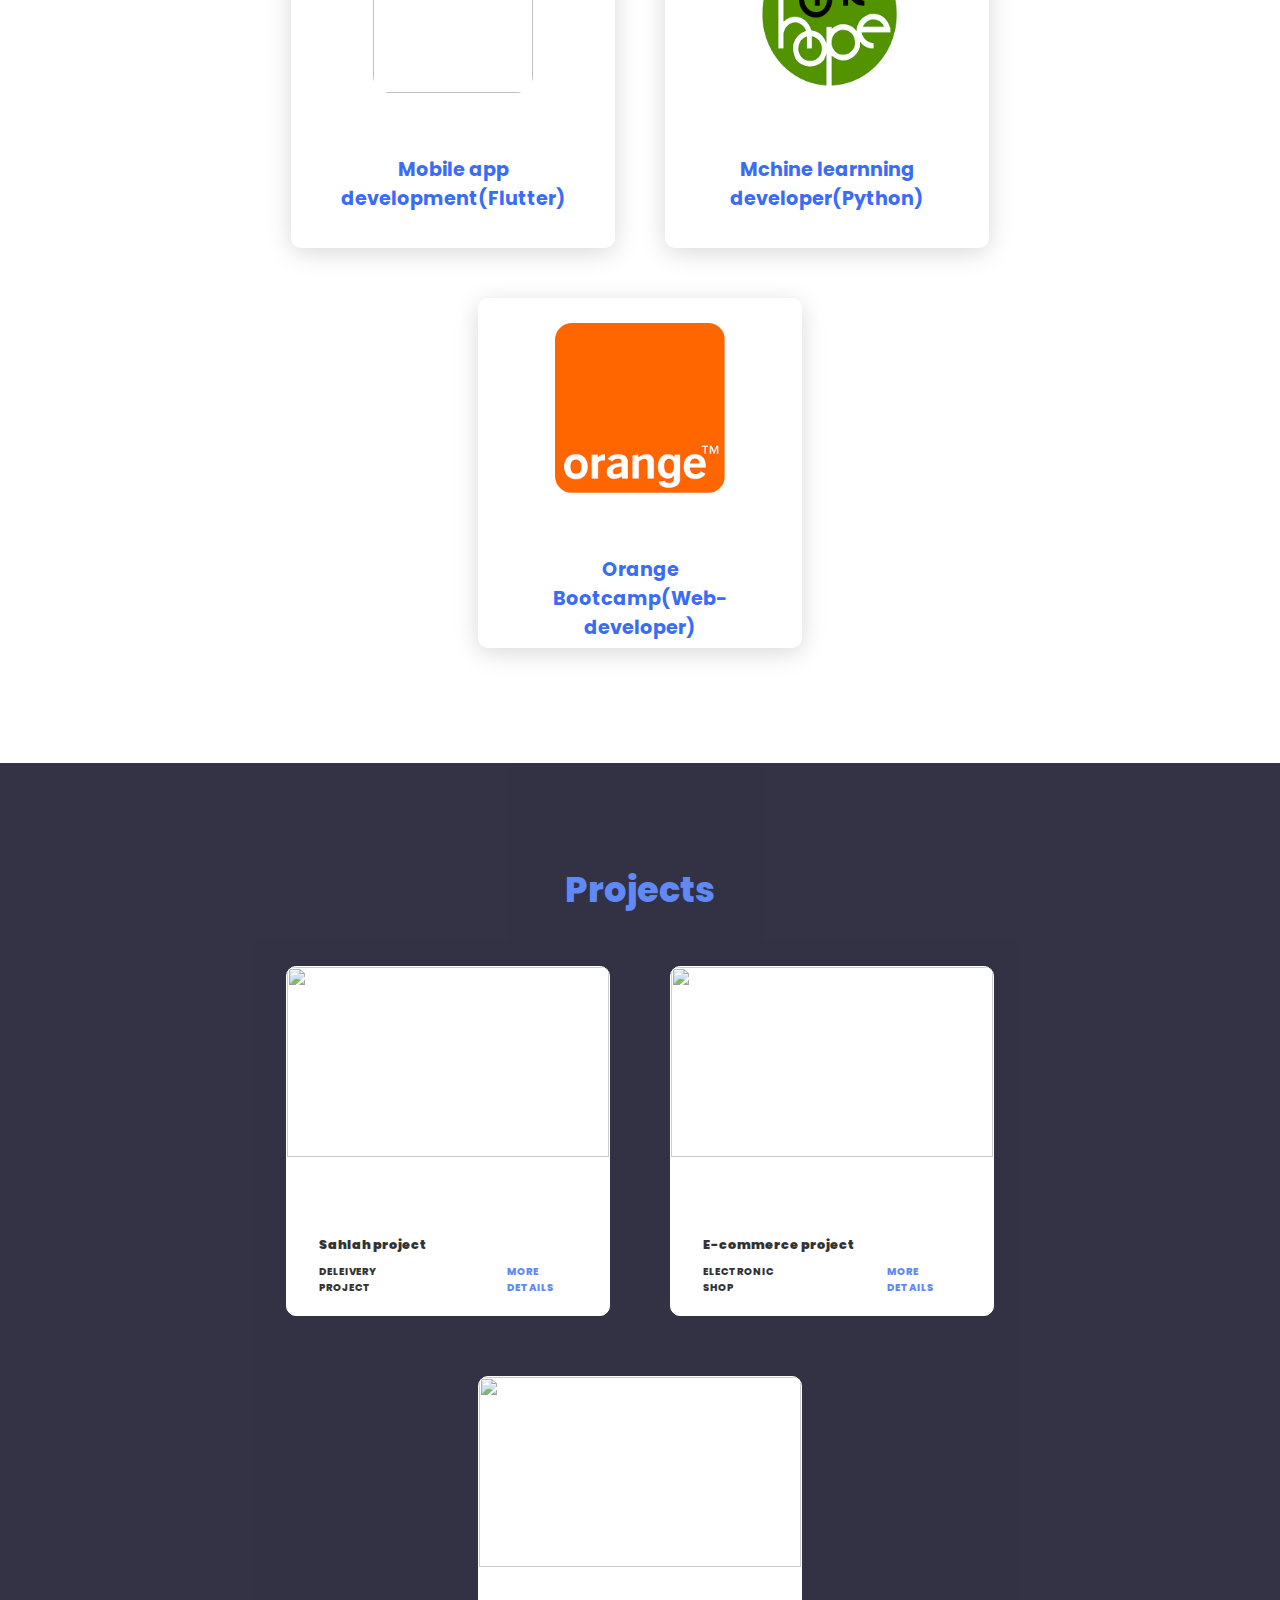
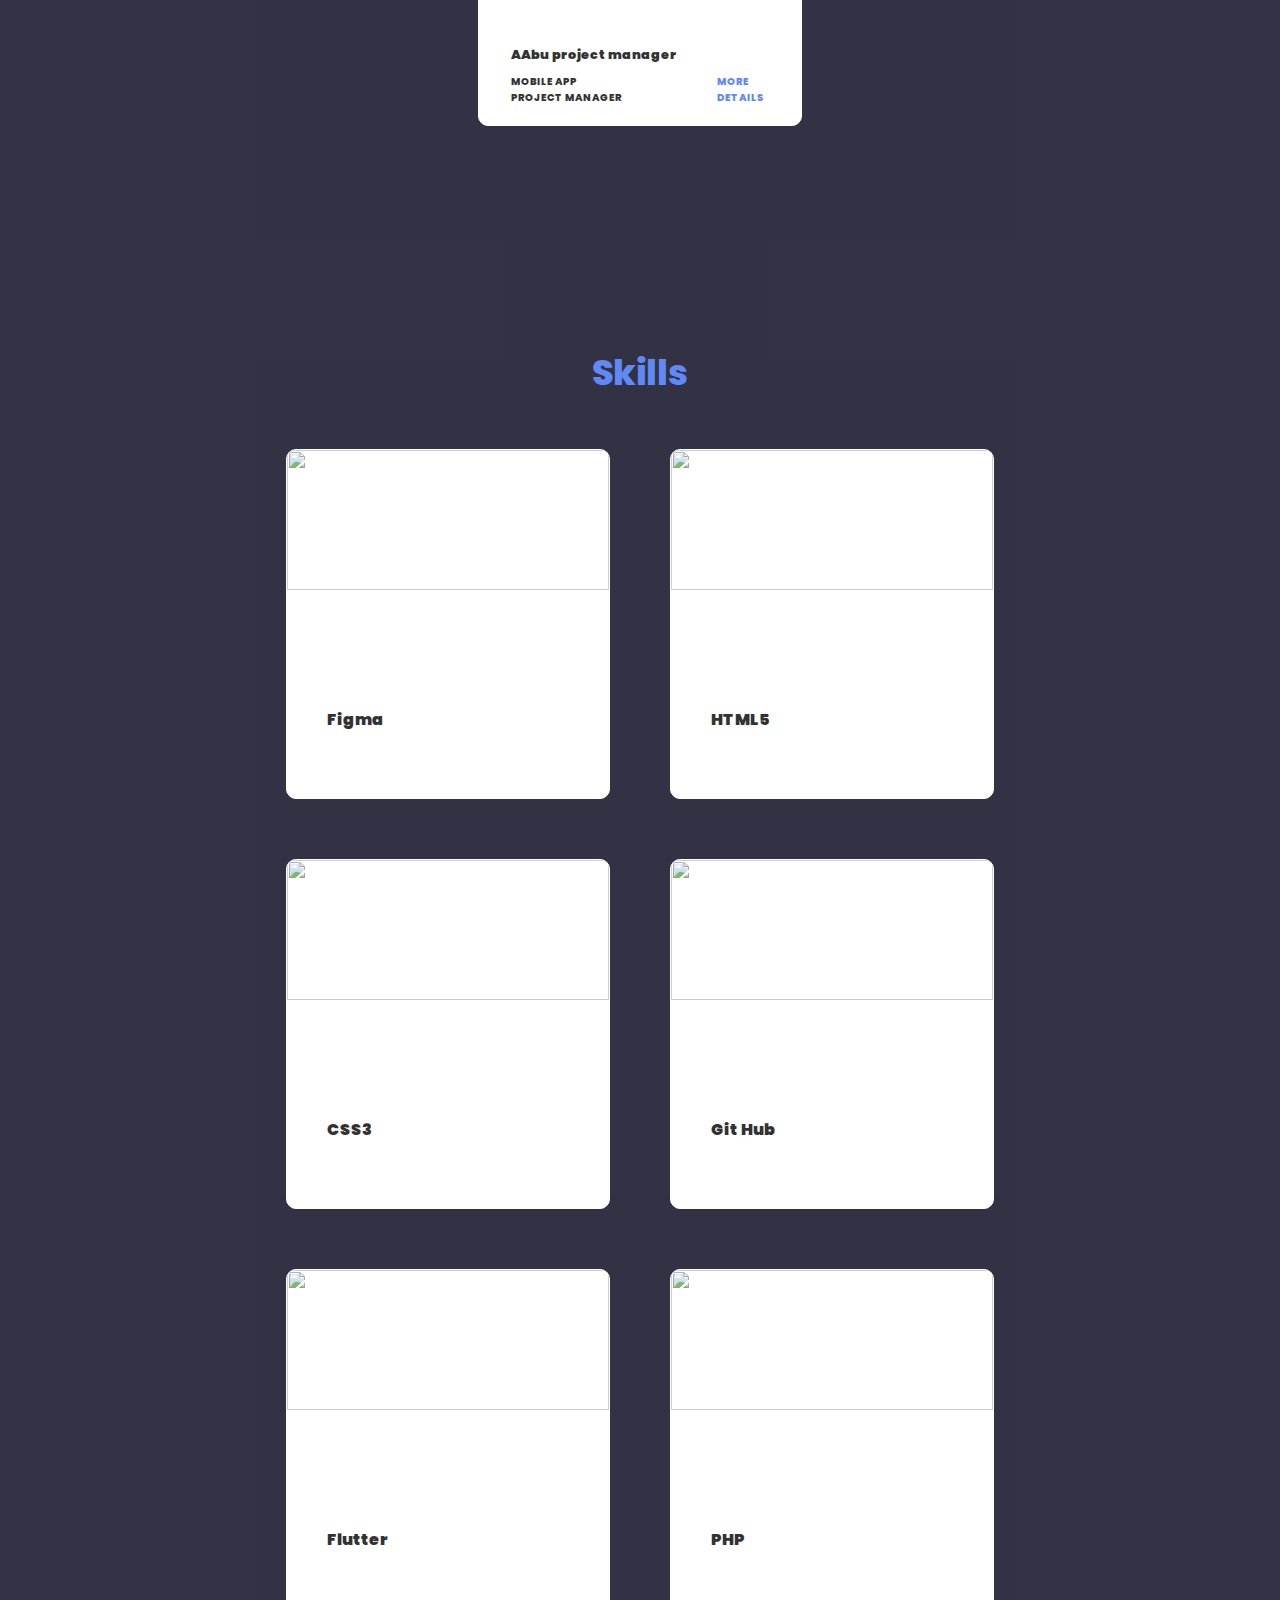
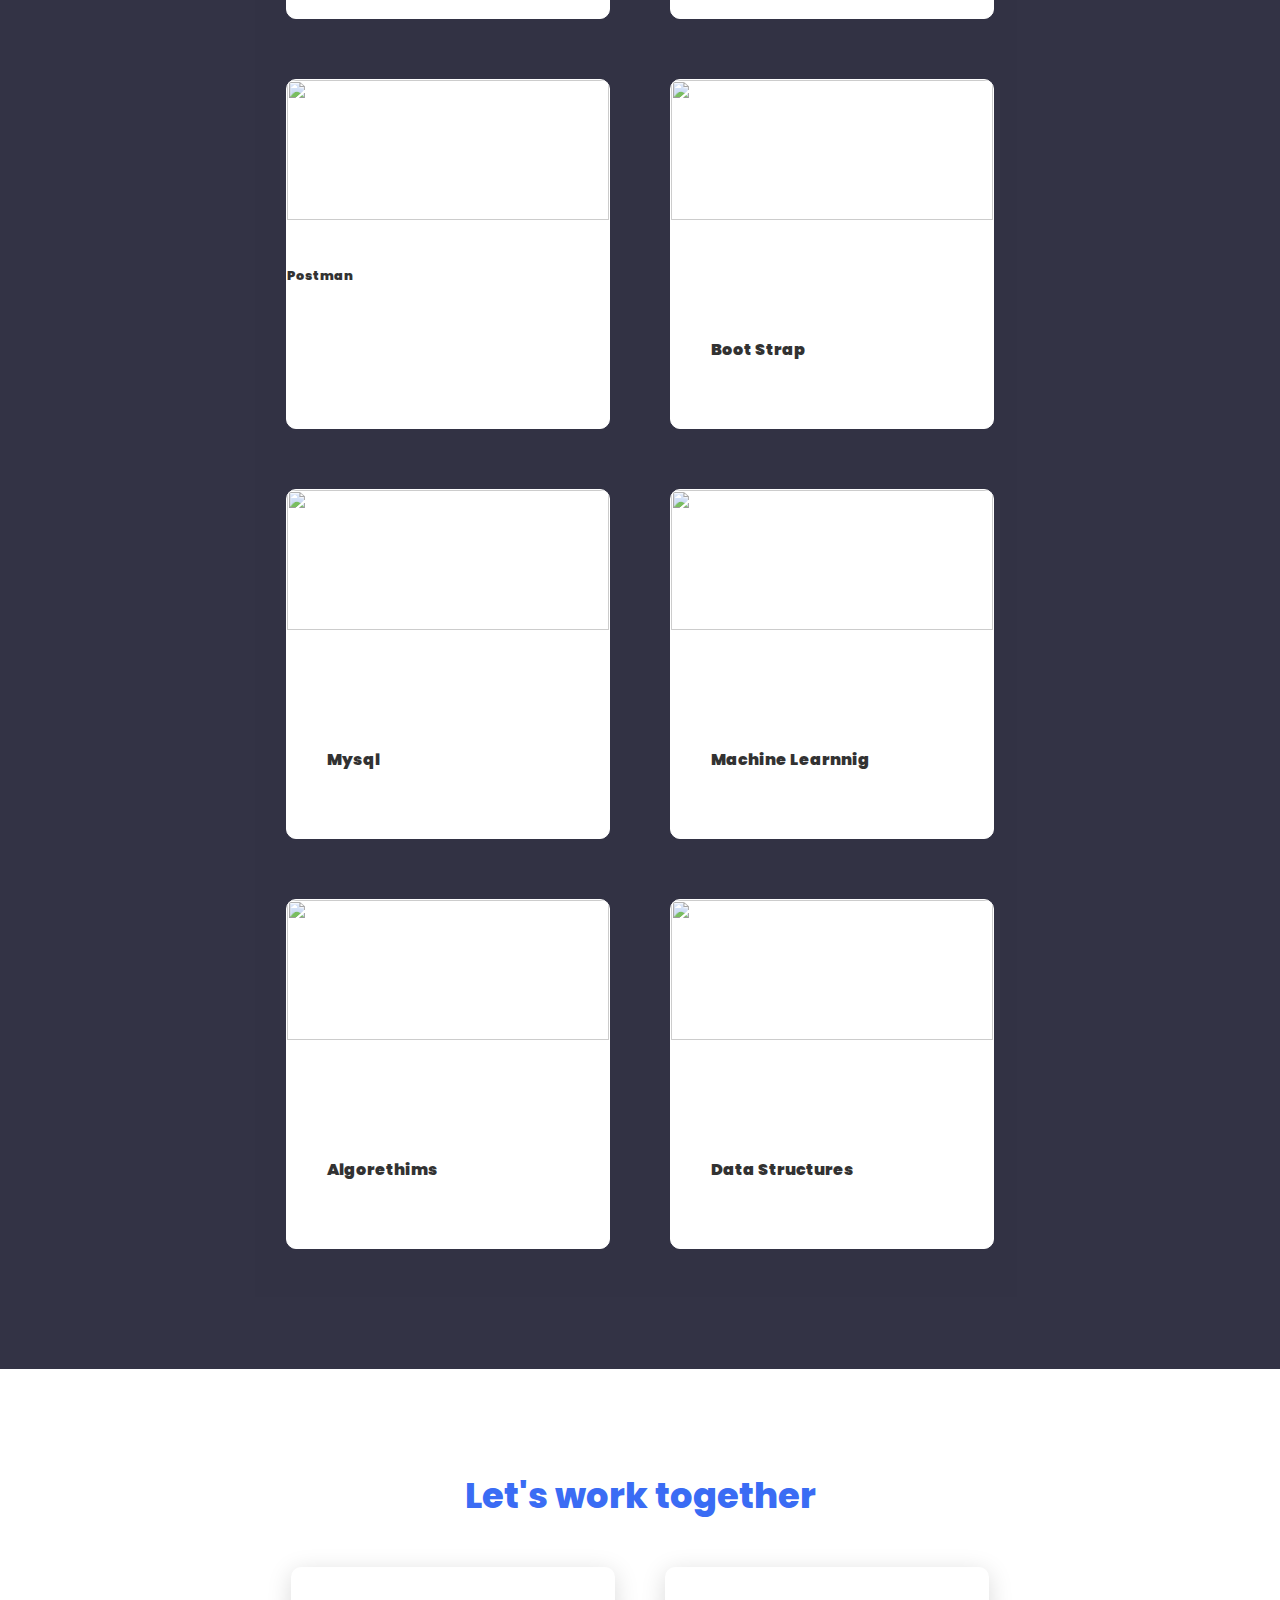
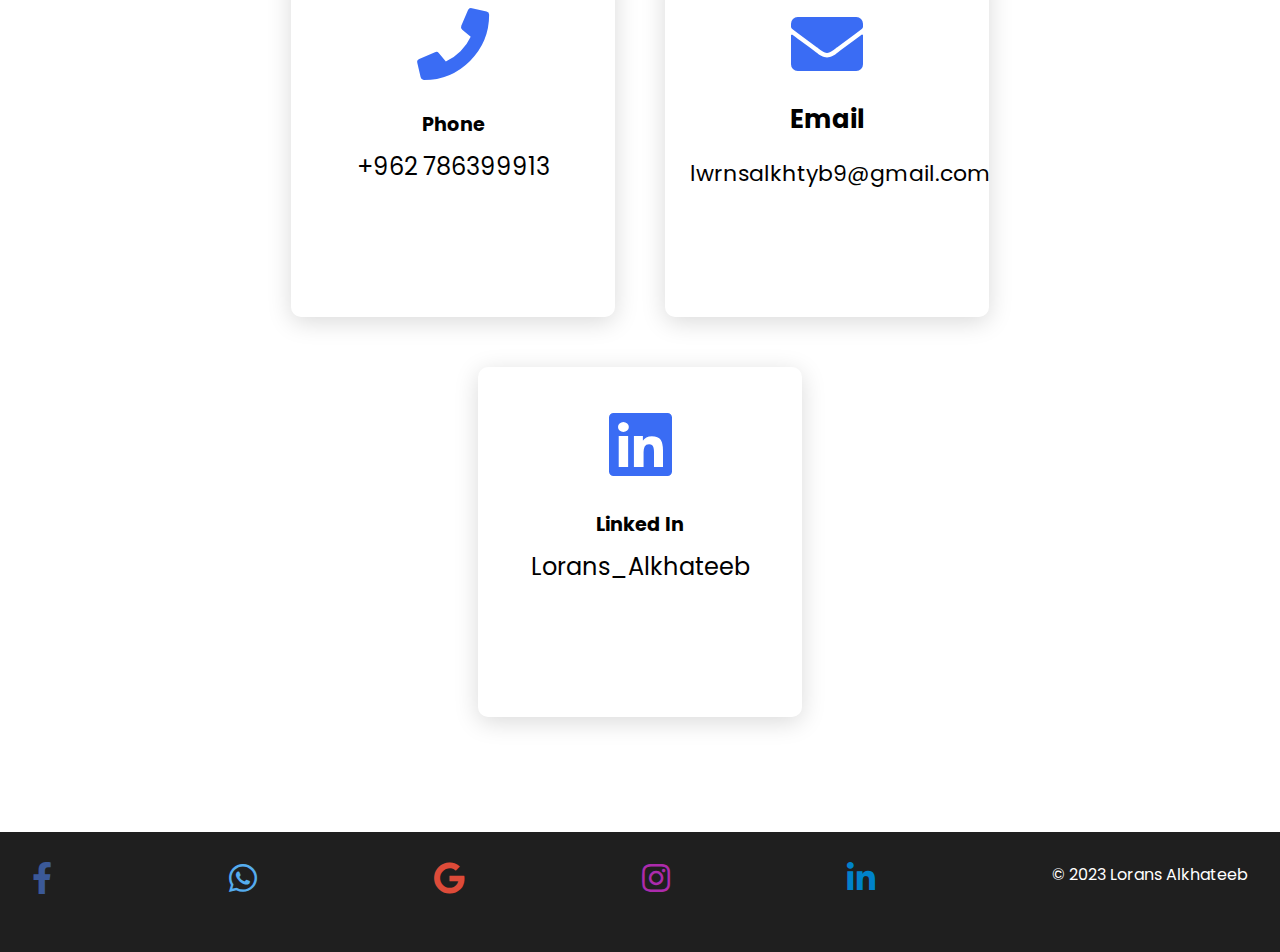
==== commit 0e613230: "The latest modified" ====
--- a/index.html
+++ b/index.html
@@ -7,7 +7,7 @@
     <link rel="stylesheet" href="https://cdnjs.cloudflare.com/ajax/libs/font-awesome/5.15.4/css/all.min.css">
     <link rel="stylesheet" href="style.css">
     <title>Lorans Alkhateeb</title>
-</head>
+</head> 
 <body>
     
     <!--This is the header section-->
@@ -97,8 +97,8 @@
 
             <div class="card">
                 <div class="icon">
-                    <img src="https://orangecodingacademy.com/assets/boosted/dist/img/ORANGE_LOGO_rgb-black.jpg"
-                    width="300px" height="170px" style="border-radius: 17px;" alt="">
+                    <img src="[data-uri]"
+                    width="170px" height="170px" style="border-radius: 17px;" alt="">
                 </div>
                 <div class="info">
                     <h3>Orange Bootcamp(Web-developer)</h3>
@@ -119,8 +119,8 @@
             <div class="project-card">
                 <div class="project-image">
                     <img src="https://img.freepik.com/premium-vector/delivery-person-riding-motorcycle_696497-289.jpg?w=2000"
-                    width="60px";
-                    height="220px"
+                   
+                    height="190px"
                     />
                 </div>
                 <div class="project-info">
@@ -134,8 +134,8 @@
             <div class="project-card">
                 <div class="project-image">
                     <img src="https://us.123rf.com/450wm/montecristo007/montecristo0071910/montecristo007191000096/133415738-online-shop-online-store-logo-logotype-for-business-isolated-vector-illustration.jpg?ver=6"
-                     width="60px";
-                    height="220px"
+                    
+                    height="190px"
                     />
                 </div>
                 <div class="project-info">
@@ -149,8 +149,8 @@
             <div class="project-card">
                 <div class="project-image">
                     <img src="https://encrypted-tbn0.gstatic.com/images?q=tbn:ANd9GcSO_NLeO8N2PasunH8JXRPpzjKSBusciEbs_g&usqp=CAU" 
-                    width="60px";
-                    height="220px"
+                    
+                    height="190px"
                     />
                 </div>
                 <div class="project-info">
@@ -177,7 +177,7 @@
                     height="140px"
                     />
                 </div>
-                <div class="project-info">
+                <div class="skills-info">
                     <p class="project-category">Figma</p>
                    
                 </div>
@@ -189,7 +189,7 @@
                     height="140px"
                     />
                 </div>
-                <div class="project-info">
+                <div class="skills-info">
                     <p class="project-category">HTML5</p>
                     
                 </div>
@@ -202,7 +202,7 @@
                     height="140px"
                     />
                 </div>
-                <div class="project-info">
+                <div class="skills-info">
                     <p class="project-category">CSS3</p>
                     
                 </div>
@@ -215,7 +215,7 @@
                     height="140px"
                     />
                 </div>
-                <div class="project-info">
+                <div class="skills-info">
                     <p class="project-category">Git Hub</p>
                     
                 </div>
@@ -230,7 +230,7 @@
                     height="140px"
                     />
                 </div>
-                <div class="project-info">
+                <div class="skills-info">
                     <p class="project-category">Flutter</p>
                     
                 </div>
@@ -245,7 +245,7 @@
                     height="140px"
                     />
                 </div>
-                <div class="project-info">
+                <div class="skills-info">
                     <p class="project-category">PHP</p>
                     
                 </div>
@@ -259,7 +259,7 @@
                     height="140px"
                     />
                 </div>
-                <div class="project-info">
+                <div class="skils-info">
                     <p class="project-category">Postman</p>
                     
                 </div>
@@ -272,7 +272,7 @@
                     height="140px"
                     />
                 </div>
-                <div class="project-info">
+                <div class="skills-info">
                     <p class="project-category">Boot Strap</p>
                     
                 </div>
@@ -286,7 +286,7 @@
                     height="140px"
                     />
                 </div>
-                <div class="project-info">
+                <div class="skills-info">
                     <p class="project-category">Mysql</p>
                    
                 </div>
@@ -299,7 +299,7 @@
                     height="140px"
                     />
                 </div>
-                <div class="project-info">
+                <div class="skills-info">
                     <p class="project-category">Machine Learnnig</p>
                     
                 </div>
@@ -313,7 +313,7 @@
                     height="140px"
                     />
                 </div>
-                <div class="project-info">
+                <div class="skills-info">
                     <p class="project-category">Algorethims</p>
                     
                 </div>
@@ -329,7 +329,7 @@
                     height="140px"
                     />
                 </div>
-                <div class="project-info">
+                <div class="skills-info">
                     <p class="project-category">Data Structures</p>
                     
                 </div>
@@ -355,7 +355,7 @@
                 <div class="icon">
                     <i class="fas fa-envelope"></i>
                 </div>
-                <div class="info">
+                <div class="info1">
                     <h3>Email</h3>
                     <p>lwrnsalkhtyb9@gmail.com</p>
                 </div>
--- a/style.css
+++ b/style.css
@@ -8,6 +8,13 @@
     scroll-behavior: smooth; 
 }
 
+:root{
+    --tr:0.7s ease;
+    --bk-white:#fff;
+    --tr1:scale(1.1);
+    --tr2:scale(1.2);
+    --bkblue:#3a6cf4;
+}
 
 header {
     background-color: #f0f0f0;
@@ -20,6 +27,11 @@
     padding: 10px 60px ;
 }
 
+@media only screen and (min-width : 200px) {
+    .nav {
+ float:left;
+ }
+}
 .logo{
     text-decoration: none;
     color: #3a6cf4;
@@ -58,7 +70,7 @@
 }
 
 .main h2 {
-    color: #fff;
+    color: var(--bk-white);
     font-size: 1.4em;
     font-weight: 500;
 }
@@ -72,7 +84,7 @@
 }
 
 .main h3 {
-    color: #fff;
+    color: var(--bk-white);
     font-size: 2em;
     font-weight: 700;
     letter-spacing: 1px;
@@ -81,8 +93,8 @@
 }
 
 .main-btn {
-    color: #fff;
-    background-color: #3a6cf4;
+    color: var(--bk-white);
+    background-color: var(--bkblue);
     text-decoration: none;
     font-size: 1.1em;
     font-weight: 600;
@@ -91,11 +103,11 @@
     letter-spacing: 1px;
     border-radius: 15px;
     margin-bottom: 40px;
-    transition: 0.7s ease;
+    transition: var(--tr);
 }
 
 .main1-btn{
-    color: #fff;
+    color: var(--bk-white);
     background-color: transparent;
     text-decoration: none;
     font-size: 1.1em;
@@ -114,18 +126,19 @@
 
 
 .main-btn:hover {
-    background-color: #0a49f6;
-    transform: scale(1.1);
+    background-color: var(--bkblue);
+    transform: var(--tr1);
 }
 
 .main1-btn:hover {
-    background-color: red;
-    transform: scale(1.1);
+    background-color: lightblue;
+    transform: var(--tr1);
+    color: #000;
 }
 
 
 .social-icons a {
-    color: #fff;
+    color: var(--bk-white);
     font-size: 1.7em;
     padding-right: 30px;
 }
@@ -144,28 +157,30 @@
     justify-content: center;
     flex-direction: row;
     flex-wrap: wrap;
+    gap: 20px;
 }
 
 .card {
-    background-color: #fff;
-    width: 24.25em;
+    background-color: var(--bk-white);
+    width: 20.25em;
+    height: 350px;
     box-shadow: 0 5px 25px rgba(1 1 1 / 15%);
     border-radius: 10px;
     padding: 25px;
     margin: 15px;
-    transition: 0.7s ease;
-    height: 350px;
+    transition: var(--tr);
+    
 }
 .small_images{
     transition: transform 500ms ease;
 }
 .card:hover {
-    transform: scale(1.1);
-    box-shadow: 10px 10px 5px #3a6cf4, 20px 0px 16px red;
+    transform: var(--tr1);
+    box-shadow: 10px 10px 5px lightblue;
 }
 .sm1:hover{
-    transform: scale(1.2);
-    box-shadow: 10px 10px 5px #3a6cf4;
+    transform: var(--tr1);
+    box-shadow: 10px 10px 5px var(--bkblue);
 }
 .sm1{
     border-style: solid;
@@ -175,7 +190,7 @@
 }
 .sm2:hover{
     transform: scale(1.2);
-    box-shadow: 10px 10px 5px #3a6cf4;
+    box-shadow: 10px 10px 5px var(--bkblue);
 }
 .sm2{
     border-style: solid;
@@ -184,8 +199,8 @@
     border-radius: 10px;
 }
 .sm3:hover{
-    transform: scale(1.2);
-    box-shadow: 10px 10px 5px #3a6cf4;
+    transform: var(--tr2);
+    box-shadow: 10px 10px 5px var(--bkblue);
 }
 .sm3{
     border-style: solid;
@@ -203,8 +218,8 @@
 }
 
 .sm4:hover{
-    transform: scale(1.2);
-    box-shadow: 10px 10px 5px #3a6cf4;
+    transform: var(--tr2);
+    box-shadow: 10px 10px 5px var(--bkblue);
 }
 
 .sm5{
@@ -214,8 +229,8 @@
     border-radius: 10px;
 }
 .sm5:hover{
-    transform: scale(1.2);
-    box-shadow: 10px 10px 5px #3a6cf4;
+    transform: var(--tr2);
+    box-shadow: 10px 10px 5px var(--bkblue);
 }
 
 .sm6{
@@ -225,8 +240,8 @@
     border-radius: 10px;
 }
 .sm6:hover{
-    transform: scale(1.2);
-    box-shadow: 10px 10px 5px #3a6cf4;
+    transform: var(--tr2);
+    box-shadow: 10px 10px 5px var(--bkblue);
 }
 
 
@@ -237,8 +252,8 @@
     border-radius: 10px;
 }
 .sm7:hover{
-    transform: scale(1.2);
-    box-shadow: 10px 10px 5px #3a6cf4;
+    transform: var(--tr2);
+    box-shadow: 10px 10px 5px var(--bkblue);
 }
 
 .sm8{
@@ -248,8 +263,8 @@
     border-radius: 10px;
 }
 .sm8:hover{
-    transform: scale(1.2);
-    box-shadow: 10px 10px 5px #3a6cf4;
+    transform: var(--tr2);
+    box-shadow: 10px 10px 5px var(--bkblue);
 }
 
 
@@ -269,7 +284,13 @@
     font-weight: 700;
     margin: 10px;
 }
-
+.info1{
+font-size: 22px;
+}
+.info1 h3{
+   text-align: center;
+   margin-bottom: 18px;
+}
 .projects {
    
    background-color: #000016;
@@ -281,19 +302,19 @@
 }
 
 .project-card {
-    background-color: #fff;
-    border: 1px solid #fff;
-    min-height: 11em;
-    width: 12em;
+    background-color: var(--bk-white);
+    border: 1px solid var(--bk-white);
+    width: 20.25em;
+    height: 350px;
     overflow: hidden;
     border-radius: 10px;
     margin: 20px;
-    transition: 0.7s ease;
+    transition: var(--tr);
 }
 
 .project-card:hover {
-   transform: scale(1.1);
-   box-shadow: 10px 10px 5px #3a6cf4;
+   transform: var(--tr1);
+   box-shadow: 10px 10px 5px var(--bkblue);
 }
 
 .project-card:hover .project-image {
@@ -311,6 +332,13 @@
 .project-category {
     font-size: 0.8em;
     color: #000;
+    font-weight: 900;
+    margin-top: 40px;
+}
+.skills-info{
+    padding: 2em;
+    font-size: 20px;
+    margin-top: 30px;
 }
 
 .project-title {
@@ -324,6 +352,7 @@
 .more-details {
     text-decoration: none;
     color: #3a6cf4;
+    margin-left: 90px;
 }
 
 .more-details:hover {
@@ -397,6 +426,7 @@
 
 }
 
+
 @media (max-width:641px){
     body{
         font-size: 12px;
@@ -437,7 +467,7 @@
 }
 .about-left-content:hover{
     transition: 0.4s ease;
-    box-shadow:  10px 0px 16px 10px red;
+    box-shadow:  10px 0px 16px 10px lightblue;
 }
 
 header{
@@ -464,23 +494,23 @@
 
 
 .about-left{
-    background-color: #601cfc;  
+     background-color: #601cfc;   
     /* background-image: linear-gradient(19deg, #21D4FD 0%, #B721FF 100%); */
     display: flex;
     flex-direction: column;
     align-items: center;
     justify-content: center;
-    height: 100vh;
-    color:#fff;
-    
+    height: 98vh;
+    color:var(--bk-white);
+    margin-top: 50px;
 }
 .about-left-content > div{
     background: #12192c;
     padding: 4rem 4rem 2.5rem 5rem;
     text-align: center;
     border-radius: 12px 12px 0 0;
-    padding-bottom: 30px;   
-}
+}
+
 .about-left-content{
     box-shadow: 0px 0px 18px -1px rgba(0, 0, 0, 0.39);
     -webkit-box-shadow: 0px 0px 18px -1px rgba(0, 0, 0, 0.39);
@@ -534,7 +564,7 @@
 .icons li{
     list-style-type: none;
     background: #601cfc;
-    color: #fff;
+    color: var(--bk-white);
     width: 40px;
     height: 40px;
     margin: 0 0.5rem;
@@ -552,14 +582,14 @@
 }
 .about-right{
     background: #12192c;
-    height: 100vh;
+    height: 106vh;
     display: flex;
     flex-direction: column;
     align-items: center;
     justify-content: center;
     padding: 0 5rem;
     text-align: center;
-    color:#fff
+    color:var(--bk-white)
 }
 .about-right h1{
     font-size: 5rem;
@@ -579,7 +609,7 @@
     border: none;
     font-size: 0.9rem;
     text-transform: uppercase;
-    border: 2px solid #fff;
+    border: 2px solid var(--bk-white);
     border-radius: 20px;
     padding: 0.55rem 0;
     width: 130px;
@@ -587,11 +617,11 @@
     background: transparent;
     margin: 0 0.5rem;
     cursor: pointer;
-    color:#fff
+    color:var(--bk-white)
 }
 .btn.btn-pink{
     background: #601cfc;
-    color: #fff;
+    color: var(--bk-white);
     border-color: #601cfc;
     transition: all 0.5s ease-in-out;
 }
@@ -748,7 +778,7 @@
     box-shadow: 0 5px 25px rgba(1 1 1 / 15%);
     border-radius: 10px;
     margin: 15px;
-    transition: 0.7s ease;
+    transition: var(--tr);
     height: 350px;
     margin-left: 60px;
     margin-right: 90px;
@@ -786,9 +816,9 @@
     border-radius: 10px;
     padding: 25px;
     margin: 15px;
-    transition: 0.7s ease;
+    transition: var(--tr);
 }
 .card_last:hover {
-    transform: scale(1.1);
-    box-shadow: 10px 10px 10px #3a6cf4, 10px 0px 16px 10px red;
-}
+    transform: var(--tr1);
+    box-shadow: 10px 10px 10px lightblue;
+}
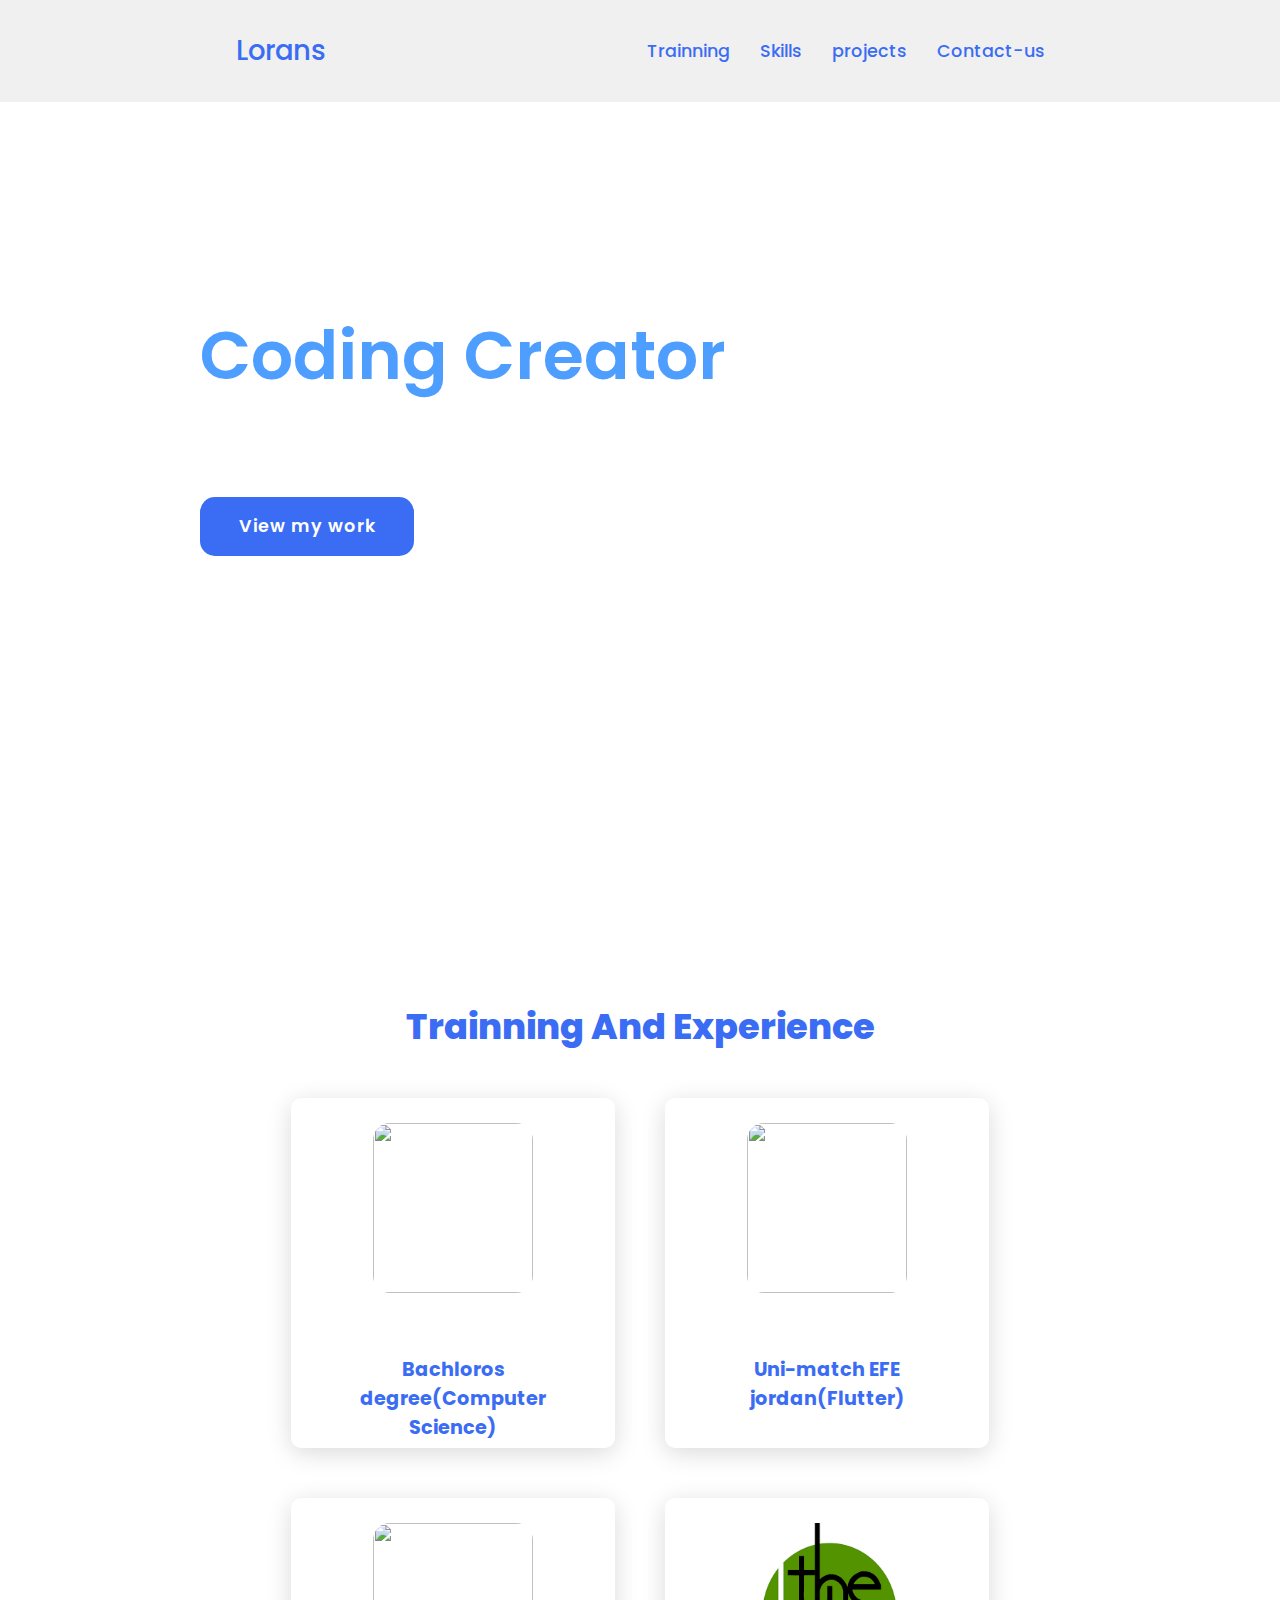
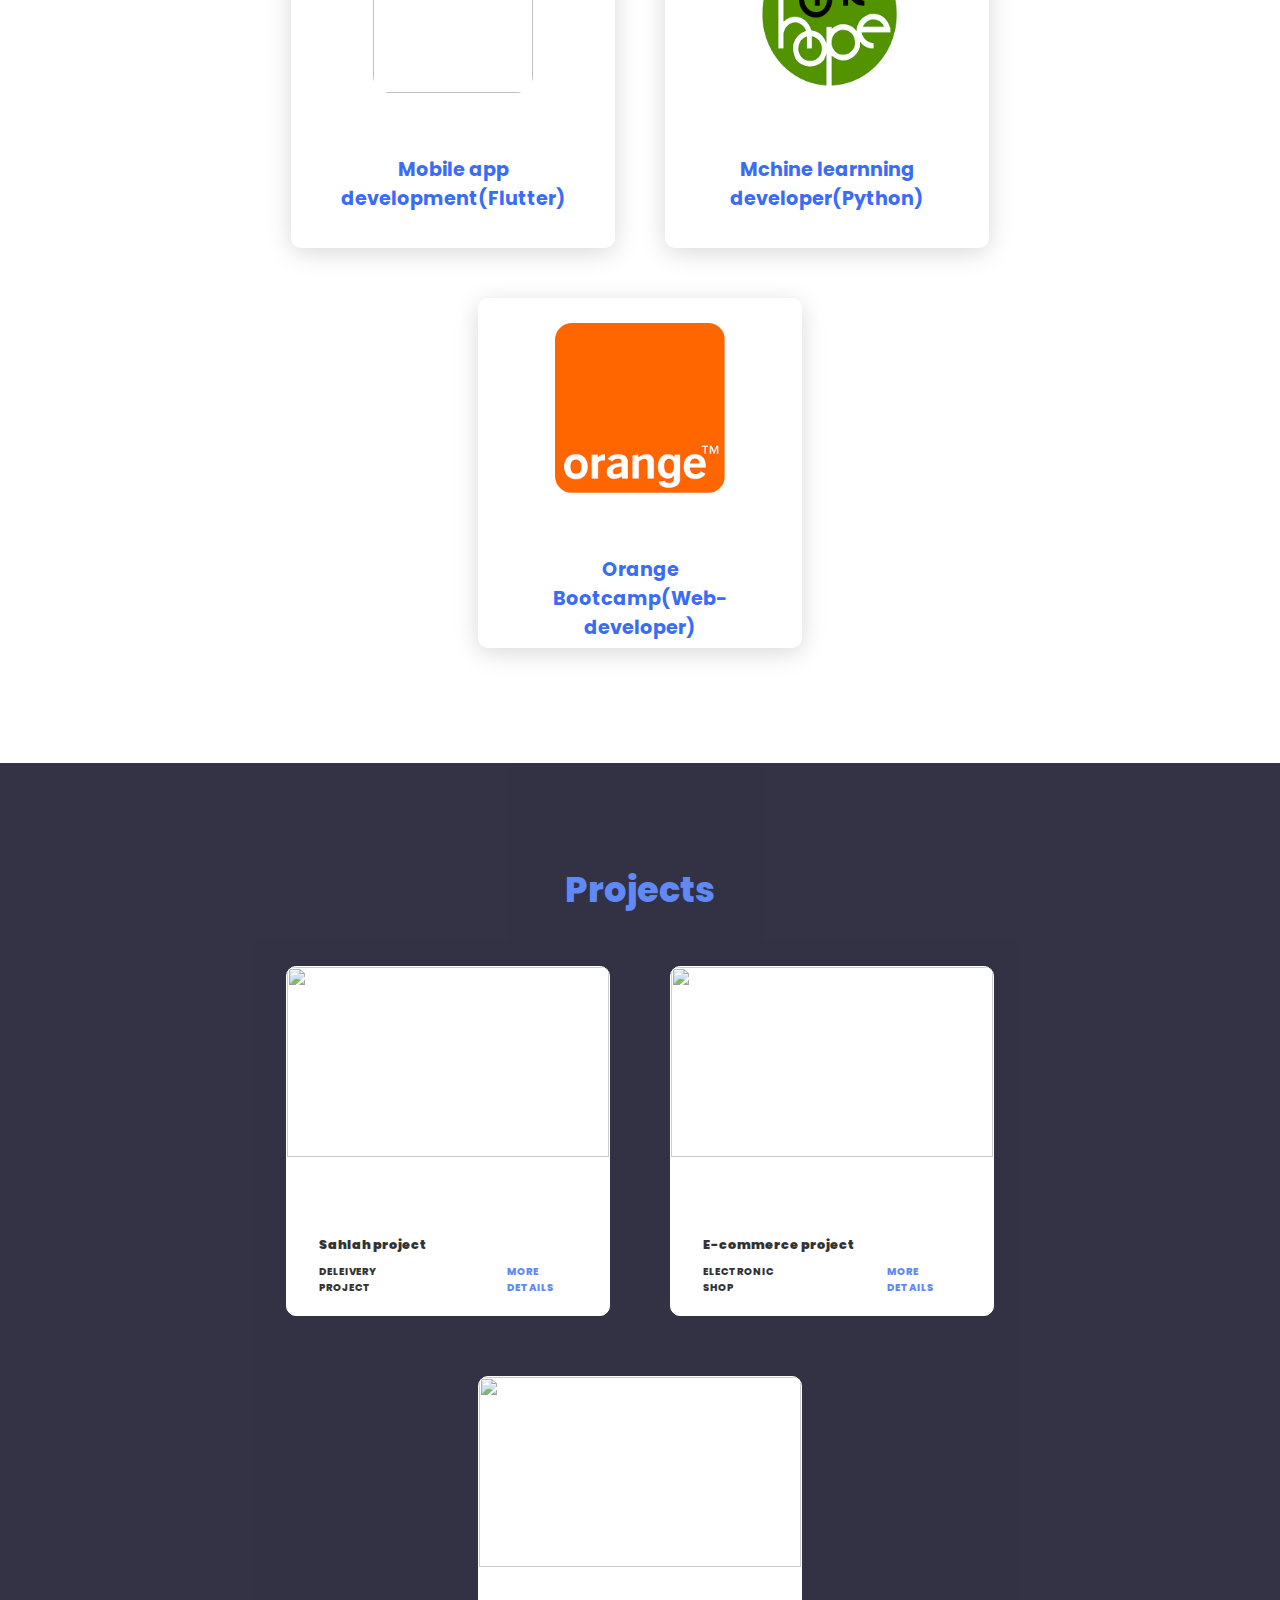
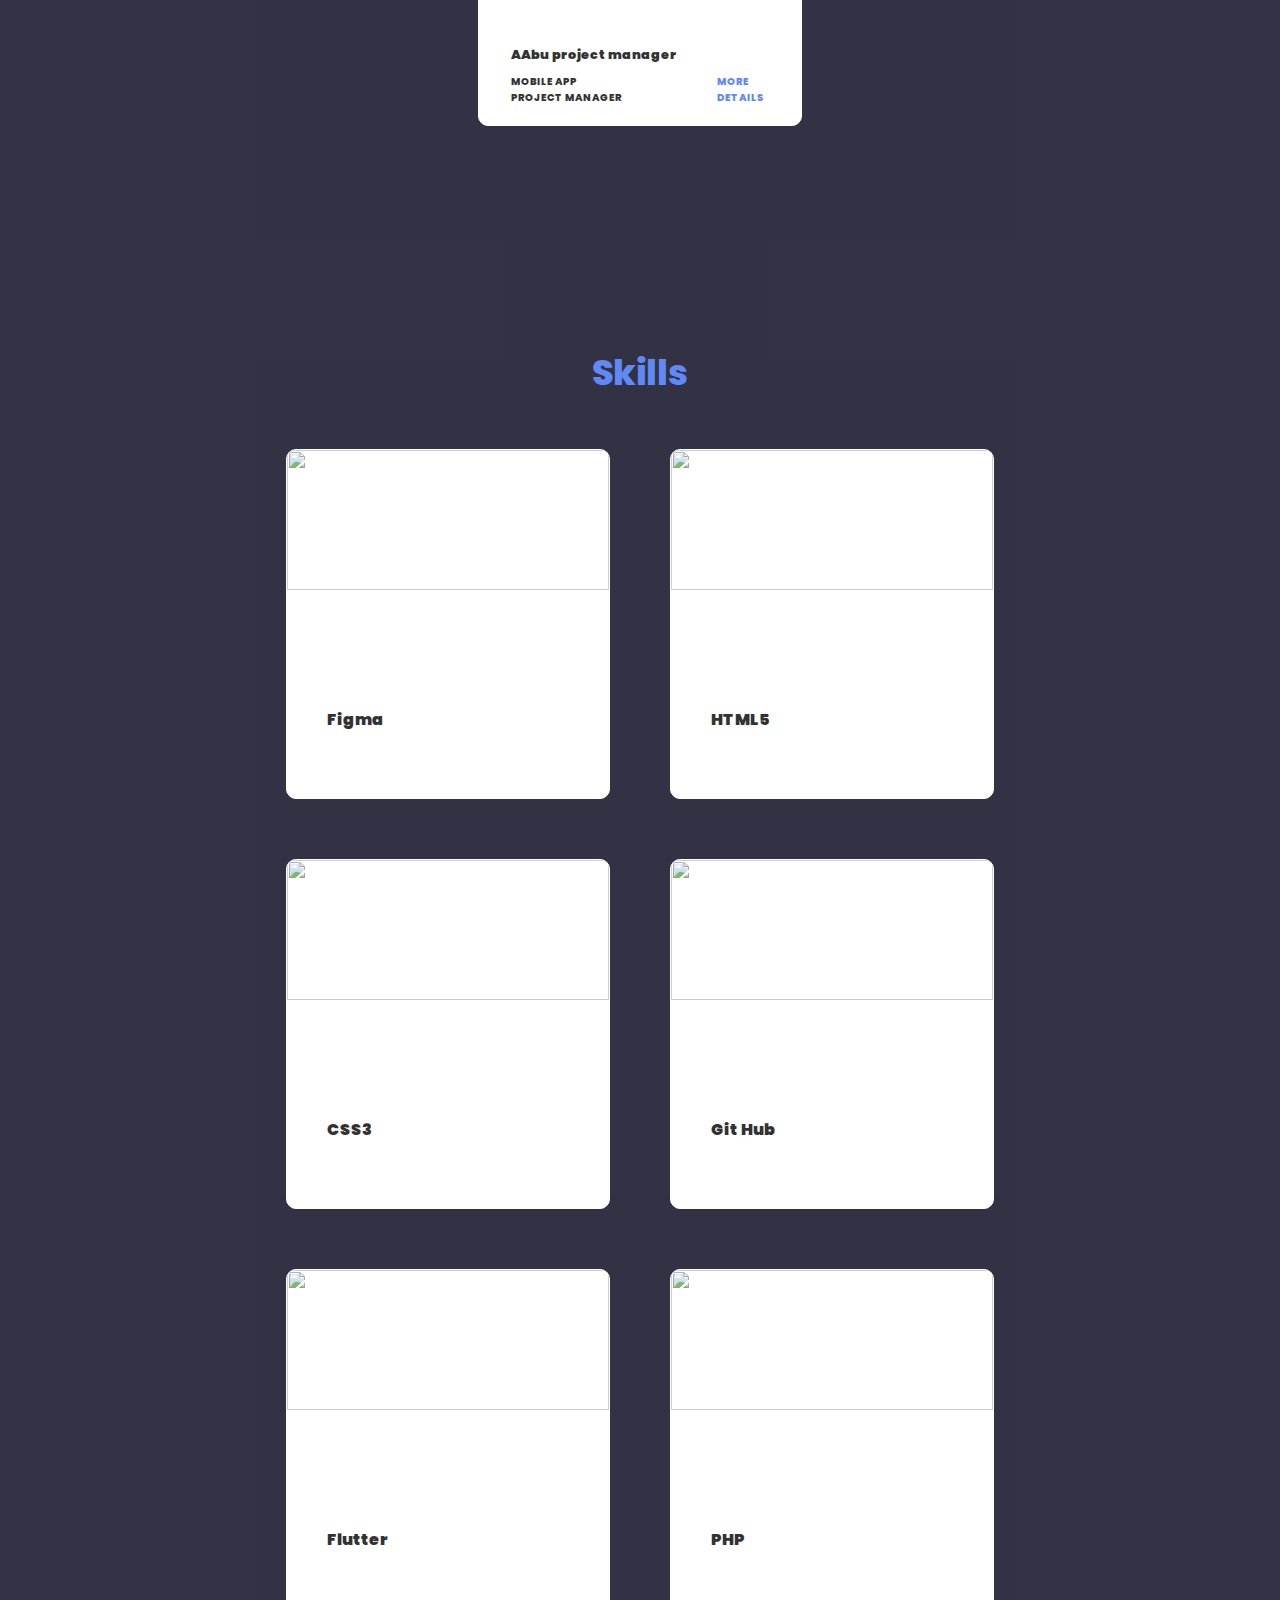
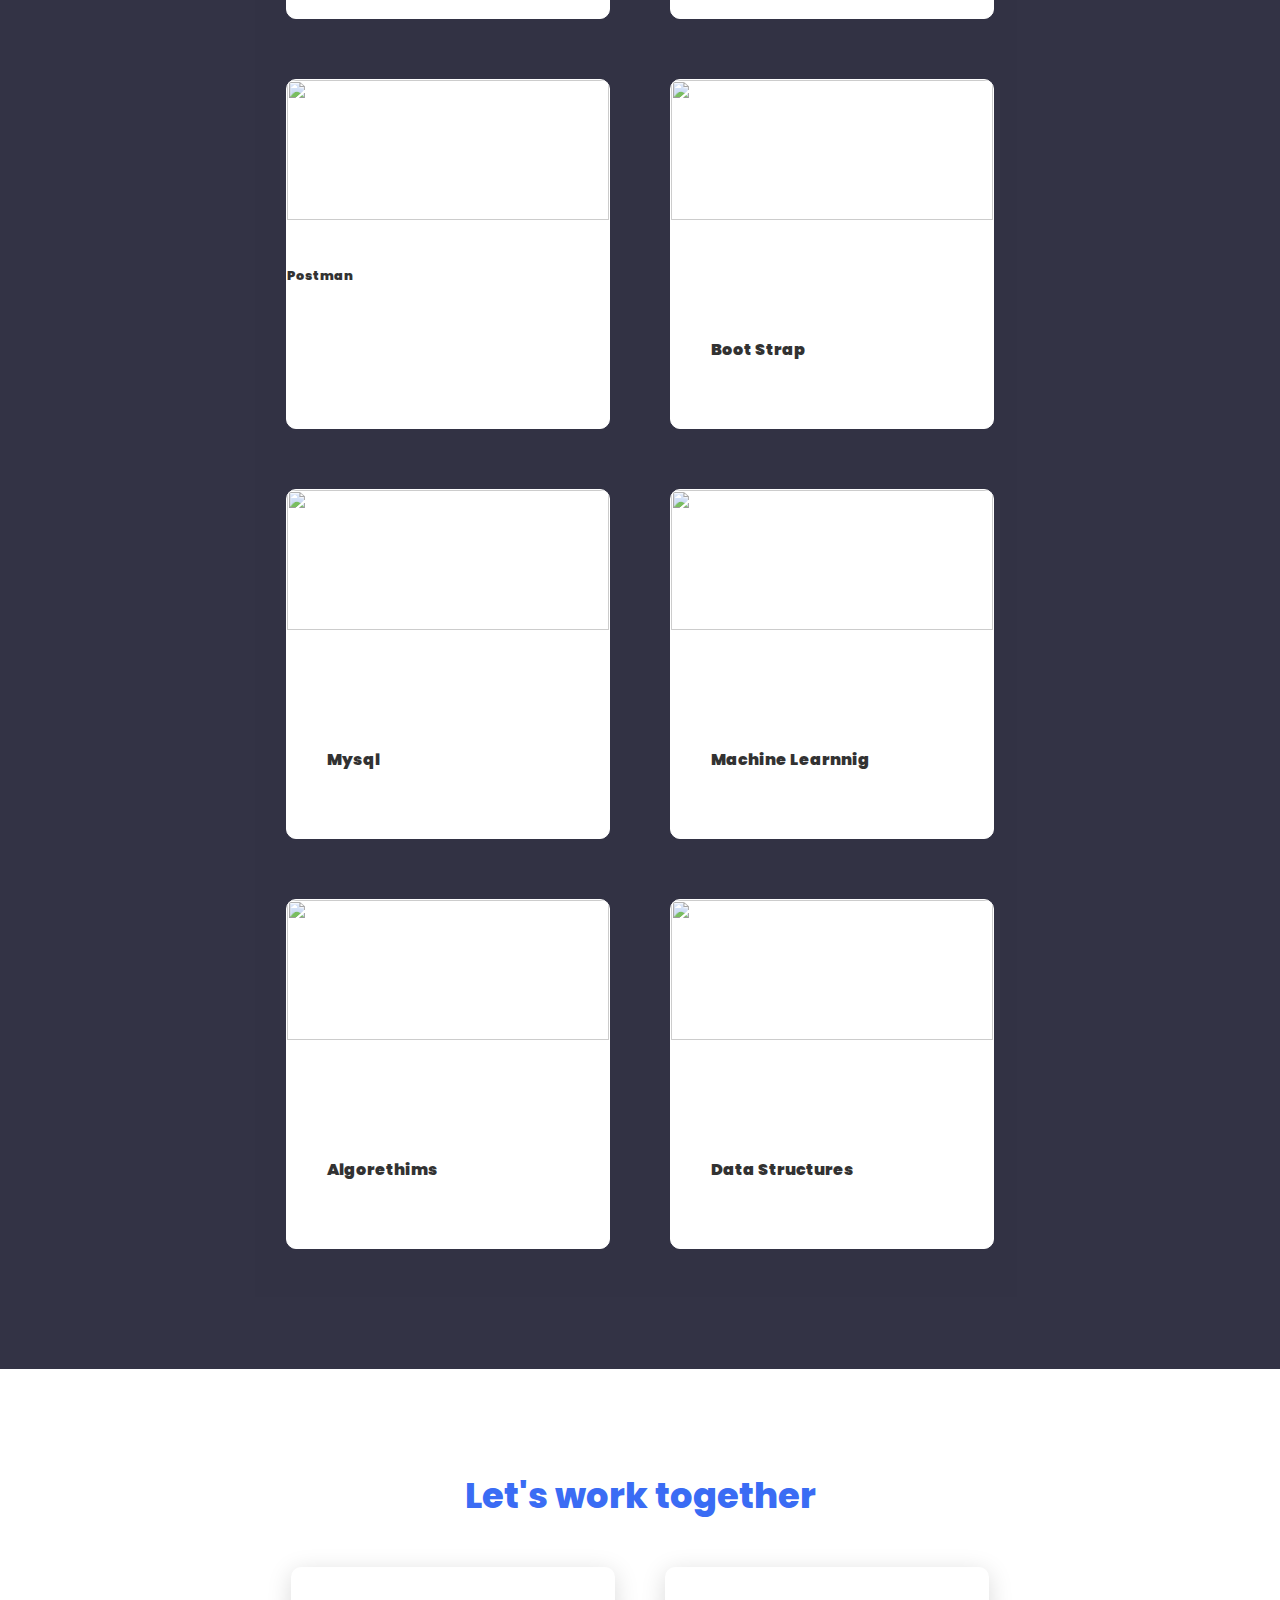
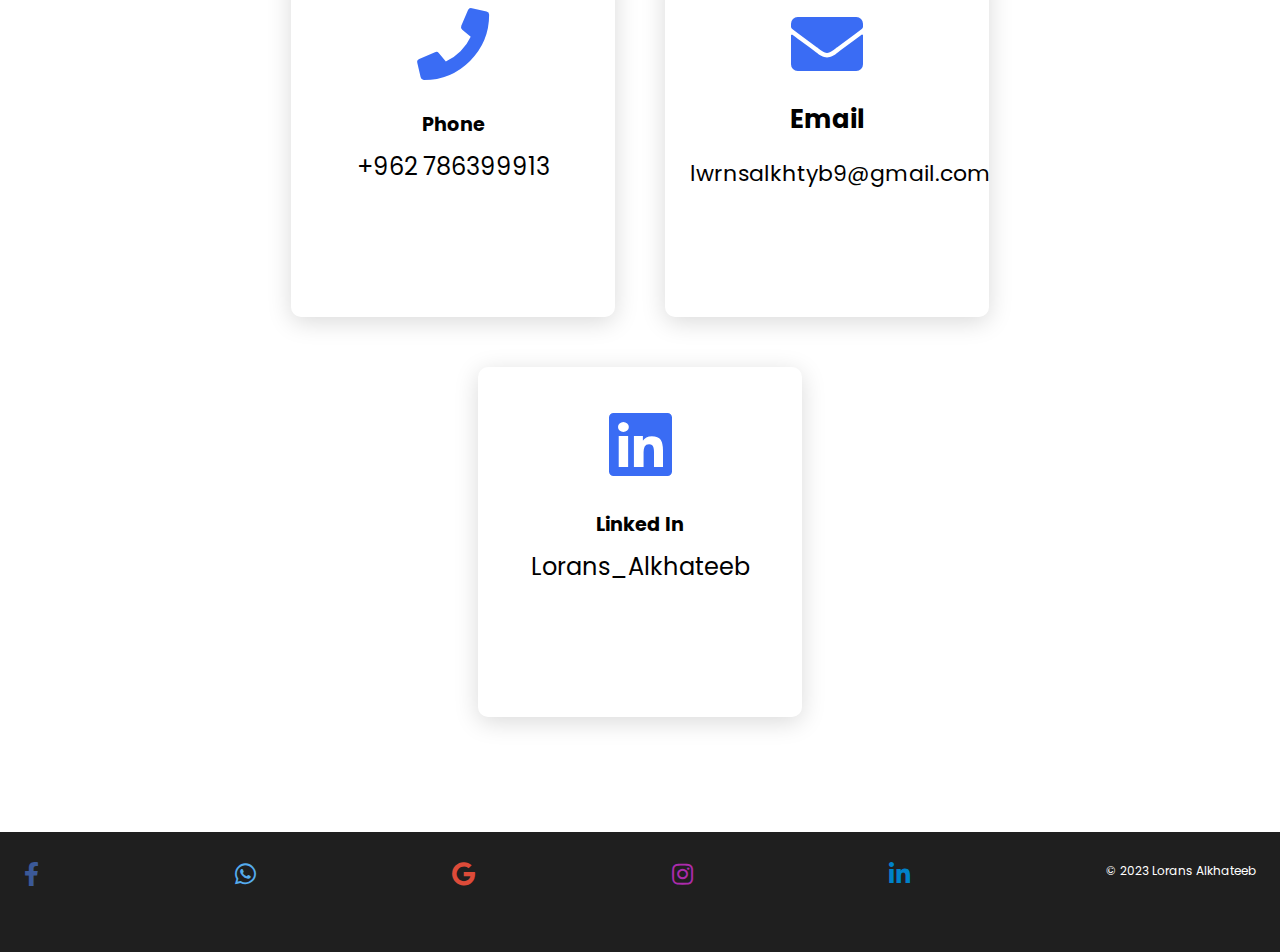
==== commit bc59756c: "The second modification" ====
--- a/index.html
+++ b/index.html
@@ -6,20 +6,23 @@
     <meta name="viewport" content="width=device-width, initial-scale=1.0">
     <link rel="stylesheet" href="https://cdnjs.cloudflare.com/ajax/libs/font-awesome/5.15.4/css/all.min.css">
     <link rel="stylesheet" href="style.css">
+    <link href="https://cdn.jsdelivr.net/npm/bootstrap@5.3.2/dist/css/bootstrap.min.css" rel="stylesheet" integrity="sha384-T3c6CoIi6uLrA9TneNEoa7RxnatzjcDSCmG1MXxSR1GAsXEV/Dwwykc2MPK8M2HN" crossorigin="anonymous">
     <title>Lorans Alkhateeb</title>
 </head> 
 <body>
     
     <!--This is the header section-->
-    <header>
-        <a href="#" class="logo">Lorans</a>
-        <nav class="navigation">
-            <a href="#services">Trainning And Experience</a>
-            <a href="#projects">Projects</a>
-            <a href="#skills">Skills</a>
-            <a href="#contact">Contact_Us</a>
-        </nav>
-    </header>
+    <nav class="navbar navbar-expand-lg navbar-light bg-light">
+        <div class="container">
+          <a  href="#main">Lorans</a>
+        </div>
+        <div class="con_nav">
+            <a class="navbar-brand" href="#services">Trainning</a>
+          <a class="navbar-brand" href="#skills">Skills</a>
+          <a class="navbar-brand" href="#projects">projects</a>
+          <a class="navbar-brand" href="#contact">Contact-us</a>
+        </div>
+      </nav>
 
 
 
--- a/style.css
+++ b/style.css
@@ -15,23 +15,41 @@
     --tr2:scale(1.2);
     --bkblue:#3a6cf4;
 }
-
-header {
+.container{
+    font-size: 25px;
+}
+
+.navbar {
     background-color: #f0f0f0;
     width: 100%;
     position: fixed;
     z-index: 999;
     display: flex;
-    justify-content: space-between;
+    justify-content: space-around;
     align-items: center;
-    padding: 10px 60px ;
-}
-
-@media only screen and (min-width : 200px) {
-    .nav {
- float:left;
- }
-}
+    padding: 30px 60px ;
+}
+
+
+
+
+
+@media screen and (min-width:400px){
+    body{
+        width: 100%;
+    }    
+    .info1 p{
+        display: flex;
+        flex-wrap: wrap;
+    }
+    .footer{
+        width: 100%;
+        padding: 0%;
+    }
+}
+
+
+
 .logo{
     text-decoration: none;
     color: #3a6cf4;
@@ -40,16 +58,23 @@
     font-size: 1.8em;
 }
 
-.navigation a{
+
+.navbar a{
     color: #3a6cf4;
     text-decoration: none;
     font-size: 1.1em;
     font-weight: 500;
     padding-left: 30px;
 }
-
-.navigation a:hover{
+.con_nav{
+   display: flex;
+   margin-right: 30px;
+}
+
+.navbar a:hover{
     color: #601cfc;
+    font-size: 30px;
+    transition: var(--tr);
 }
 
 section {
@@ -393,6 +418,25 @@
     padding: 0 12px 0 0;
 
 }
+
+@media only screen and (min-width:400px){
+.footer{
+    width: 100%;
+    font-size: 12px;
+}
+.main div{
+ padding-top: 90px;
+}
+.nav1 a{ 
+    overflow: hidden;
+}
+
+
+    
+}
+
+
+
 
 @media (max-width:1023px){
     header{
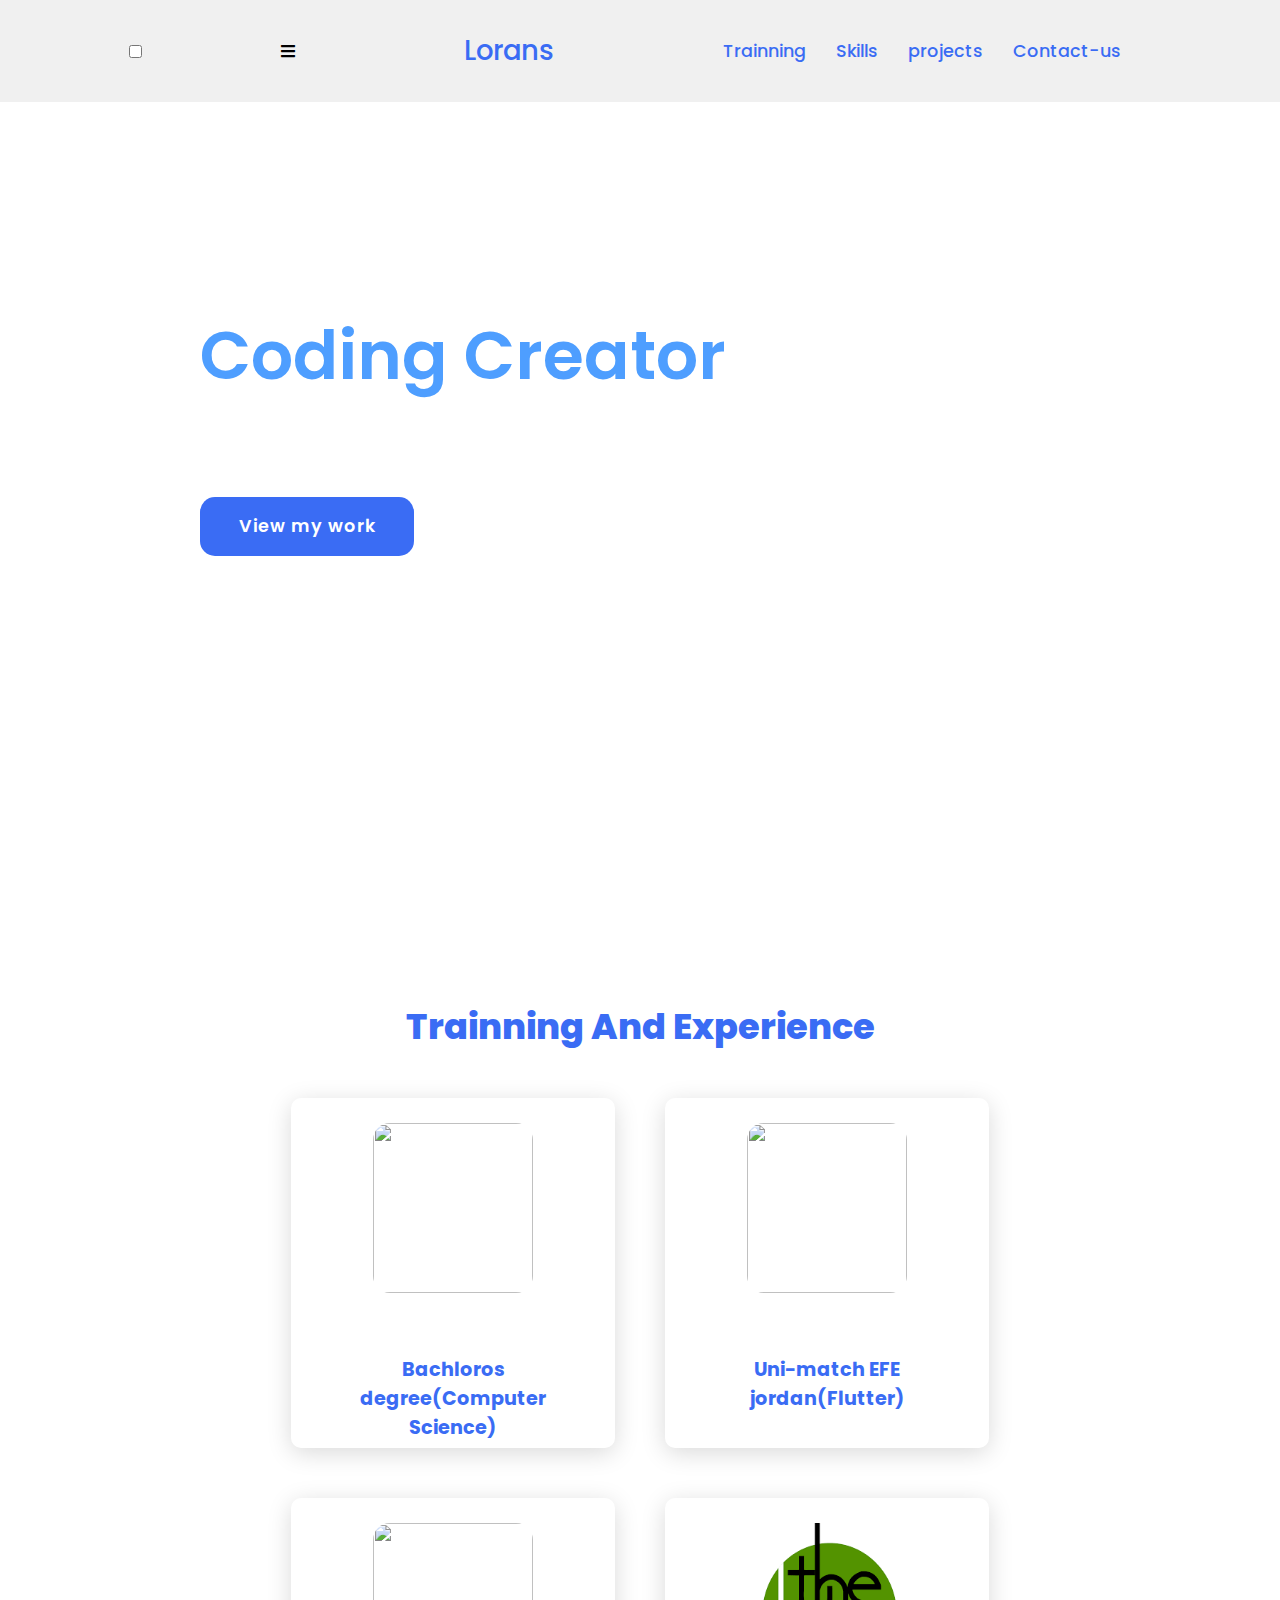
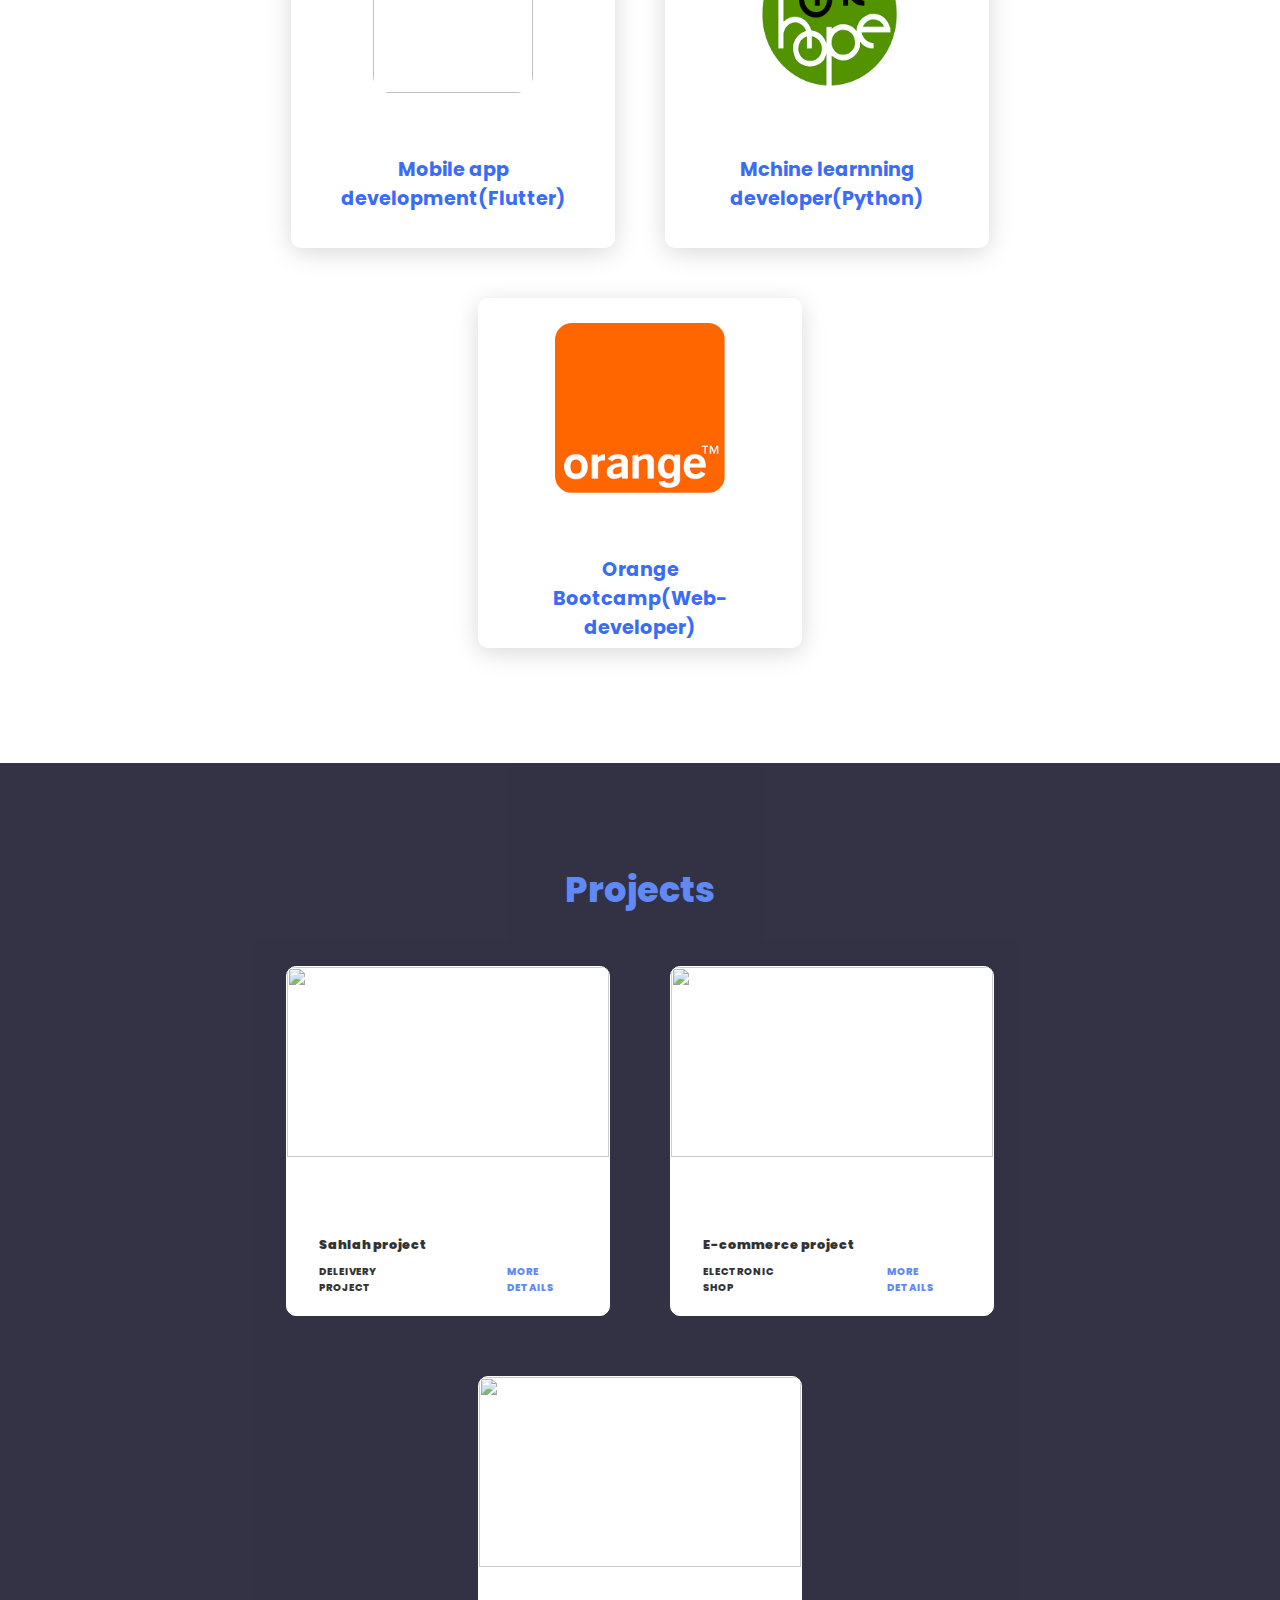
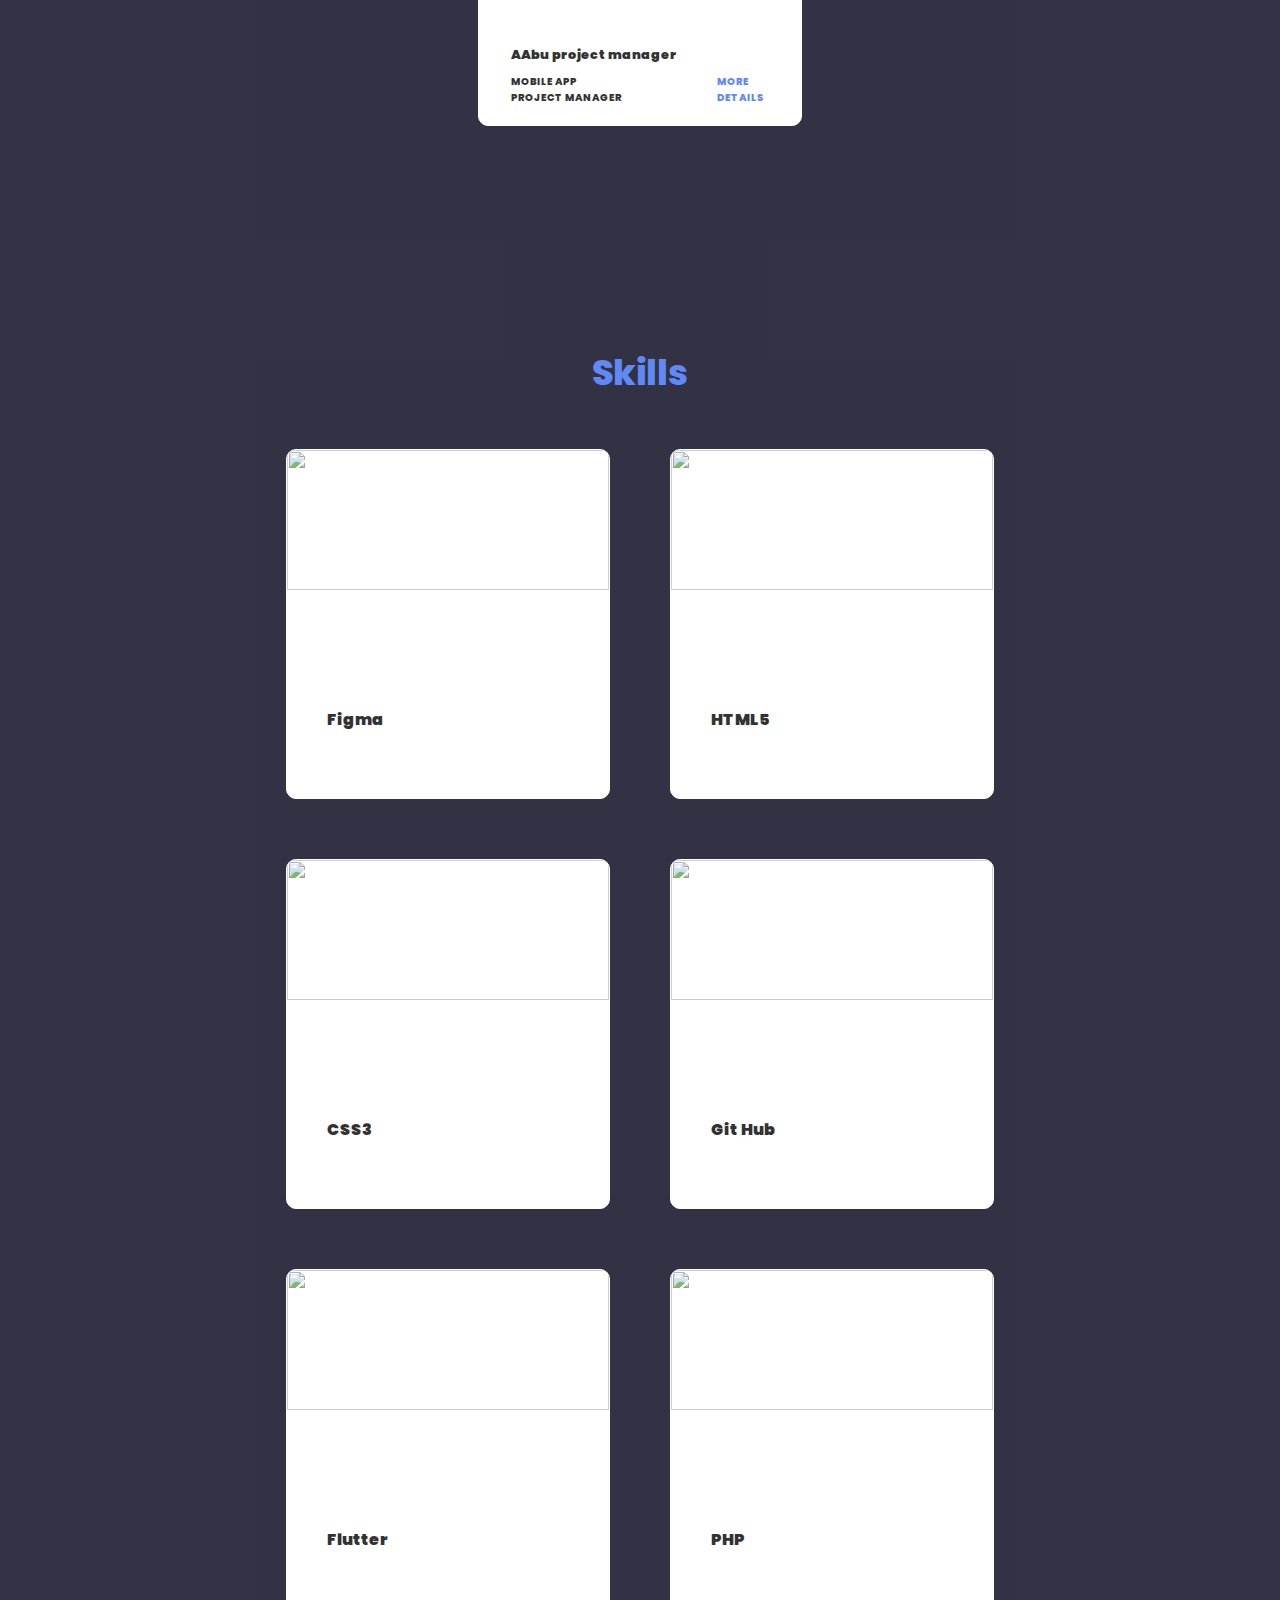
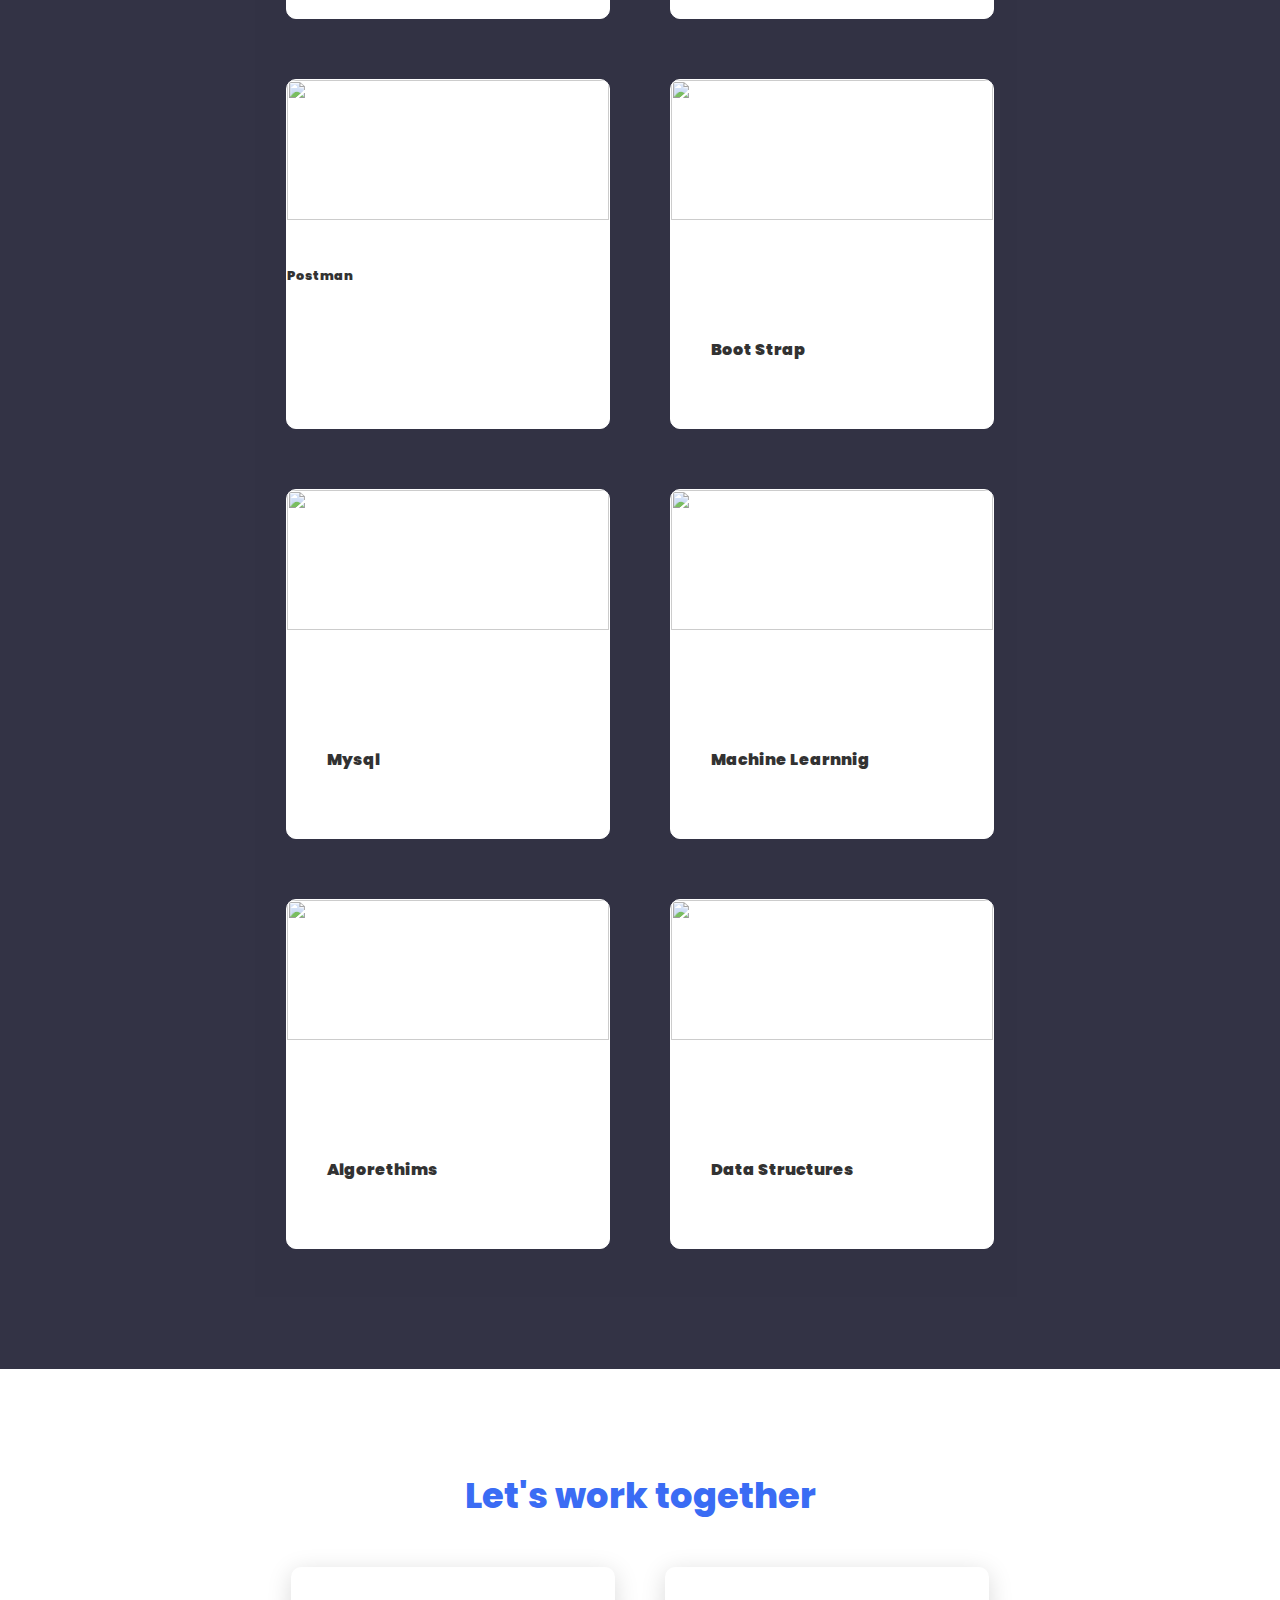
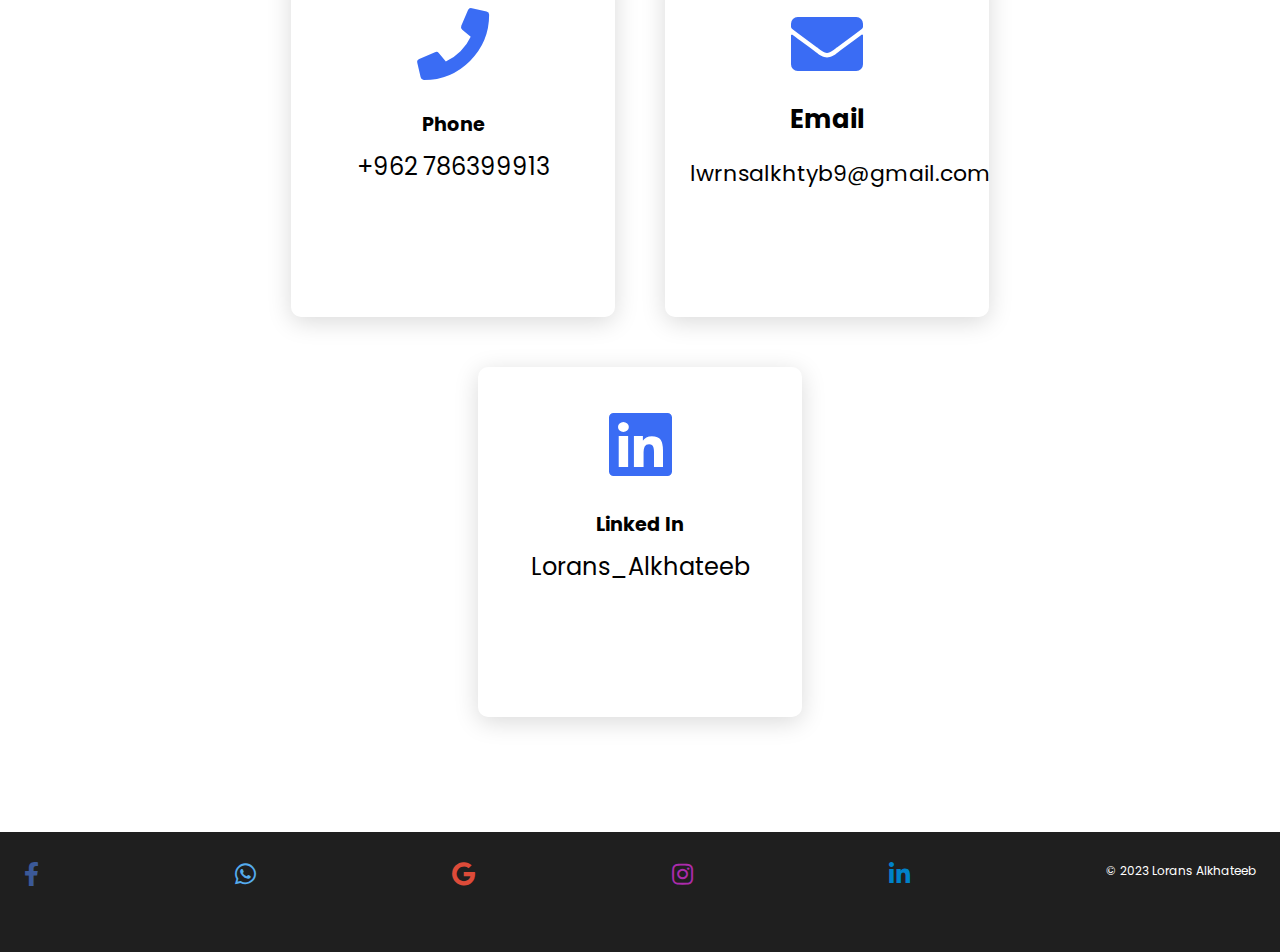
==== commit 3e4c43a9: "The latest modification of the navbar responsibility" ====
--- a/index.html
+++ b/index.html
@@ -13,6 +13,10 @@
     
     <!--This is the header section-->
     <nav class="navbar navbar-expand-lg navbar-light bg-light">
+        <input type="checkbox" id="check">
+        <label for="check" class="checkbtn">
+            <i class="fas fa-bars"></i>
+        </label>
         <div class="container">
           <a  href="#main">Lorans</a>
         </div>
@@ -111,7 +115,7 @@
             </div>
         </div>
     </section>
-
+    
 
 
 
--- a/style.css
+++ b/style.css
@@ -46,7 +46,12 @@
         width: 100%;
         padding: 0%;
     }
-}
+    .about-wrapper{
+        width: 100%;
+    }
+}
+
+
 
 
 
@@ -513,6 +518,9 @@
     transition: 0.4s ease;
     box-shadow:  10px 0px 16px 10px lightblue;
 }
+.about-left-content{
+    margin-top: 50px;
+}
 
 header{
     background-color: #f0f0f0;
@@ -866,3 +874,198 @@
     transform: var(--tr1);
     box-shadow: 10px 10px 10px lightblue;
 }
+
+#hamburger-nav {
+    display: none;
+  }
+  
+  .hamburger-menu {
+    position: relative;
+    display: inline-block;
+  }
+  
+  .hamburger-icon {
+    display: flex;
+    flex-direction: column;
+    justify-content: space-between;
+    height: 24px;
+    width: 30px;
+    cursor: pointer;
+  }
+  
+  .hamburger-icon span {
+    width: 100%;
+    height: 2px;
+    background-color: black;
+    transition: all 0.3 ease-in-out;
+  }
+  
+  .menu-links {
+    position: absolute;
+    top: 100%;
+    right: 0;
+    background-color: white;
+    width: fit-content;
+    max-height: 0;
+    overflow: hidden;
+    transition: all 0.3 ease-in-out;
+  }
+  
+  .menu-links a {
+    display: block;
+    padding: 10px;
+    text-align: center;
+    font-size: 1.5rem;
+    color: black;
+    text-decoration: none;
+    transition: all 0.3 ease-in-out;
+  }
+  
+  .menu-links li {
+    list-style: none;
+  }
+  
+  .menu-links.open {
+    max-height: 300px;
+  }
+  
+  .hamburger-icon.open span:first-child {
+    transform: rotate(45deg) translate(10px, 5px);
+  }
+  
+  .hamburger-icon.open span:nth-child(2) {
+    opacity: 0;
+  }
+  
+  .hamburger-icon.open span:last-child {
+    transform: rotate(-45deg) translate(10px, -5px);
+  }
+  
+  .hamburger-icon span:first-child {
+    transform: none;
+  }
+  
+  .hamburger-icon span:first-child {
+    opacity: 1;
+  }
+  
+  .hamburger-icon span:first-child {
+    transform: none;
+  }
+
+  @media (max-width: 700px) {
+    .checkbtn{
+        display: block;
+    }
+
+    nav .con_nav {
+        position: fixed;
+        width: 100%;
+        height: 100vh;
+        background: #141315;
+        top: 80px;
+        left: -100%;
+        text-align: center;
+        transition: all .5s;
+    }
+
+    nav .con_nav{
+        display: block;
+        margin: 50px 0;
+        line-height: 30px;
+    }
+
+    nav .con_nav .navbar-brand a {
+        font-size: 20px;
+    }
+
+    a:hover,
+    a.active {
+        background: none;
+        color: #000000;
+    }
+
+    #check:checked~.con_nav {
+        left: 0;
+    }
+}
+
+@media (max-width: 952px) {
+    label.logo {
+        font-size: 30px;
+        padding-left: 20px;
+    }
+    nav .con_nav .navbar-brand a {
+        font-size: 16px;
+    }
+}
+
+@media  (max-width:878){
+   .checkbtn{
+    float: 0;
+   }
+}
+  
+  /* @media screen and (max-width: 1200px) {
+    #desktop-nav {
+      display: none;
+      width: 100%;
+      height: 20%;
+    }
+    #hamburger-nav {
+      display: flex;
+    }
+    #experience,
+    .experience-details-container {
+      margin-top: 2rem;
+    }
+    #profile,
+    .section-container {
+      display: block;
+  
+  
+    }
+    .arrow {
+      display: none;
+    }
+    section,
+    .section-container {
+      height: fit-content;
+    }
+    section {
+      margin: 0 5%;
+      bottom: 30rem;
+  
+    }
+    .section__pic-container {
+      width: 275px;
+      height: 275px;
+      margin: 0 auto 2rem;
+    }
+    .about-containers {
+      margin-top: 0;
+  
+    }
+    #about
+    {
+      margin-top: 6rem;
+    }
+    #experience
+    {
+      margin-top: 10rem;
+    }
+    #projects
+    {
+      margin-top: 10rem;
+    }
+  }
+  .details-container:hover{
+    border: 1px solid black;
+    box-shadow: 5px 5px 5px 5px rgb(85, 85, 85);
+  }
+  #profile img
+  {
+  border-radius: 50%;
+  box-shadow: 5px 5px 5px 5px rgb(174, 174, 174);
+  
+  } */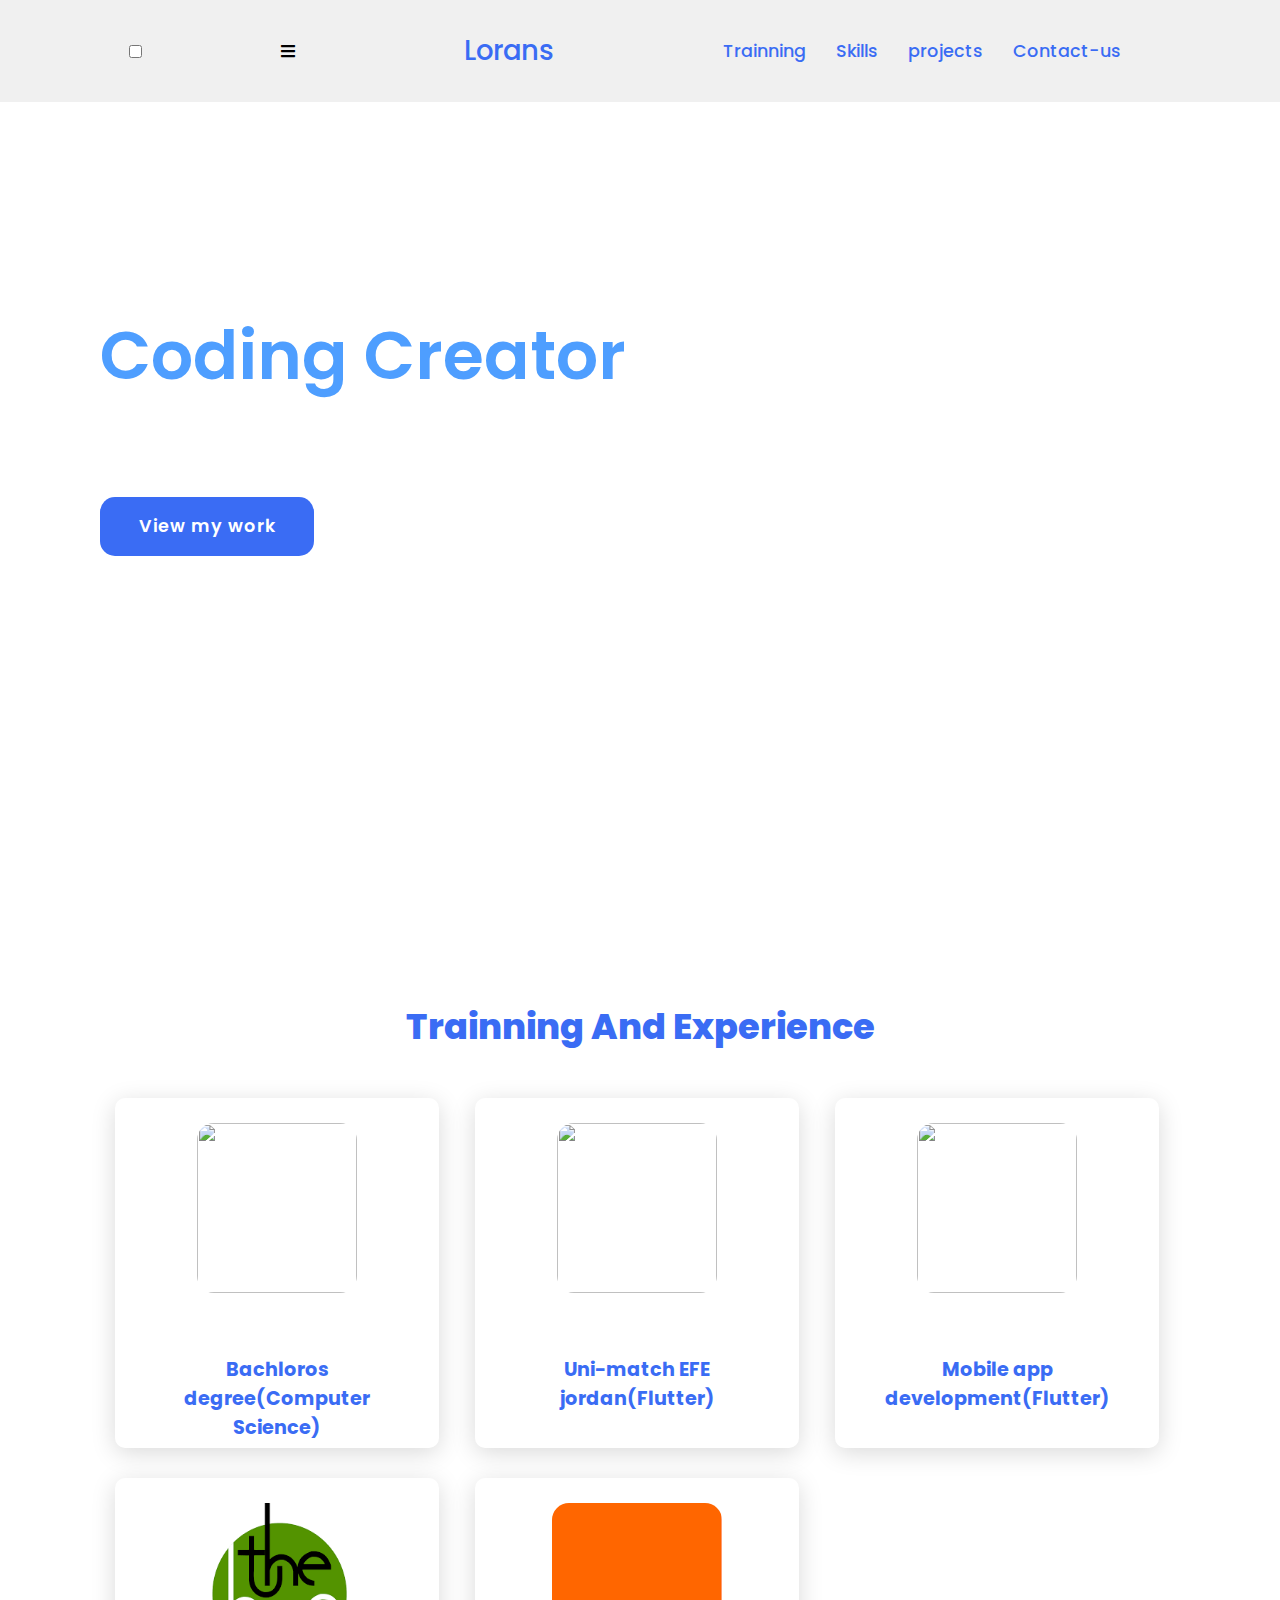
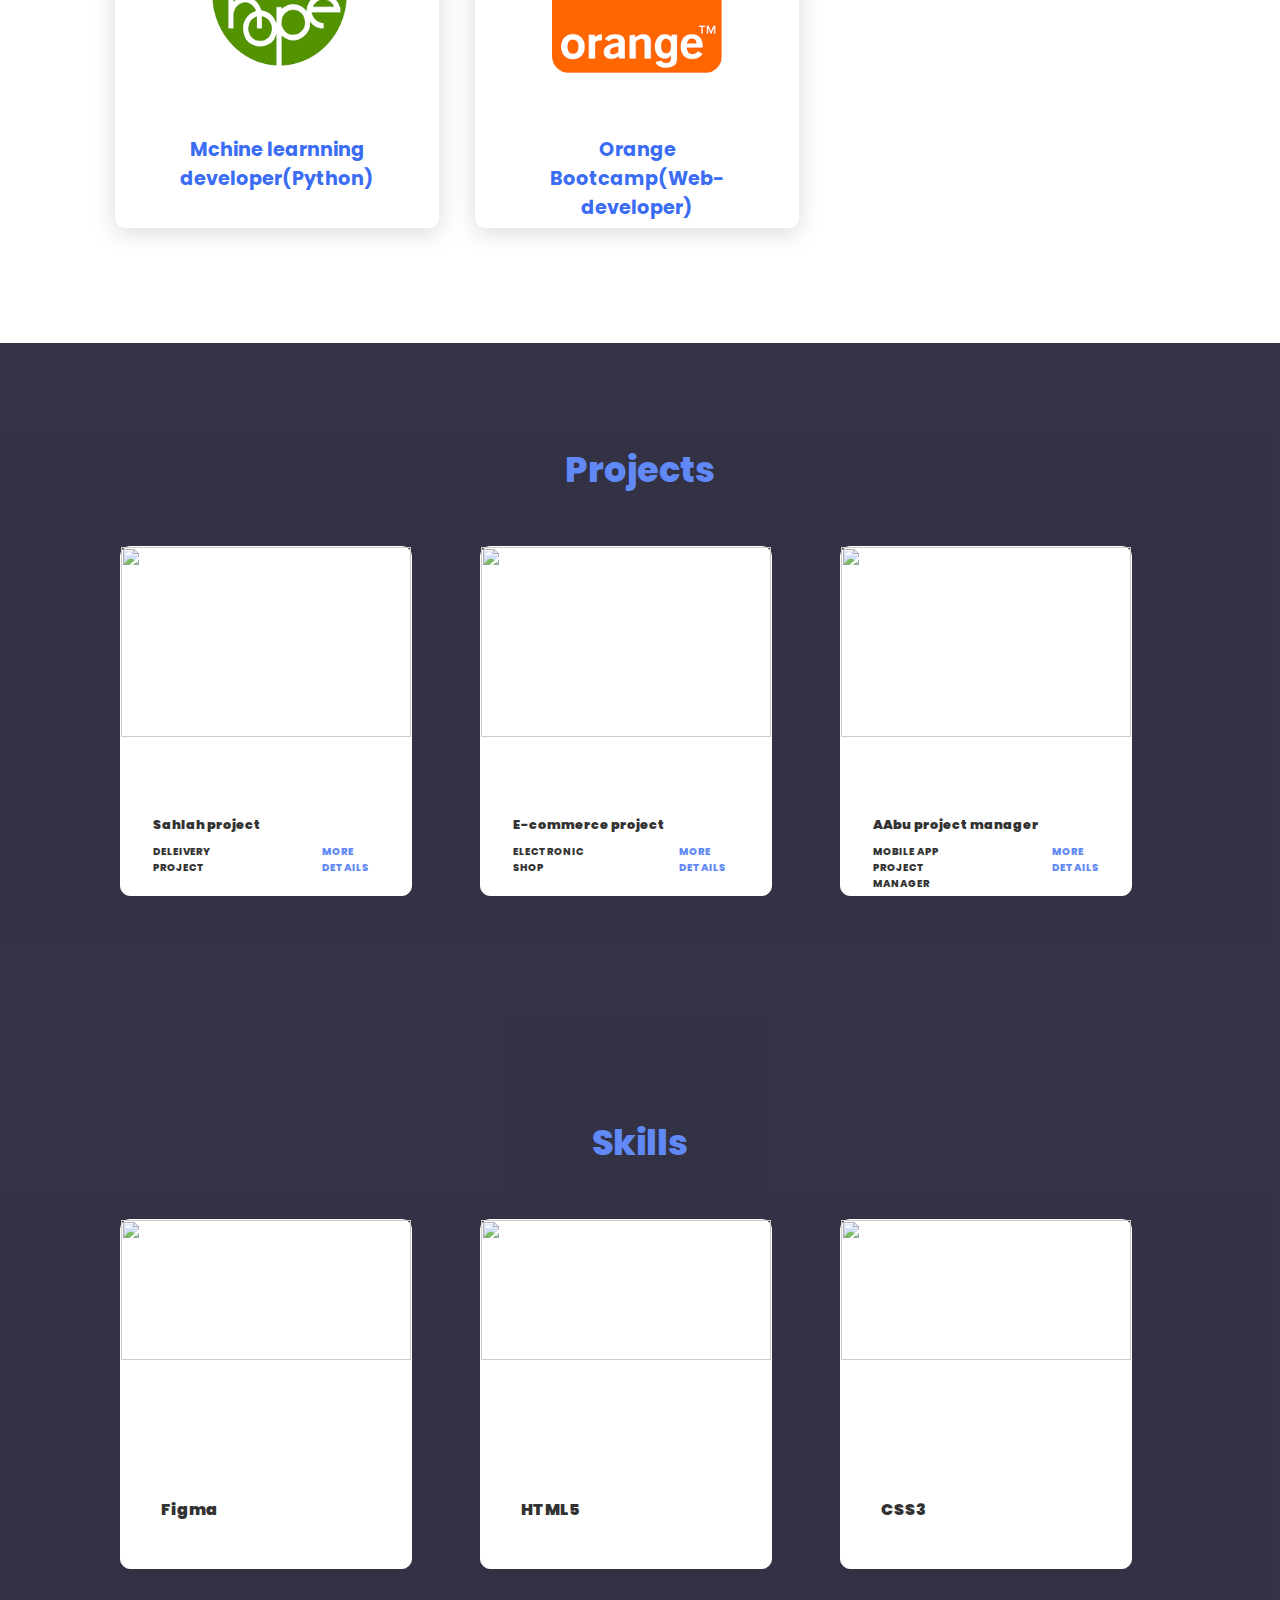
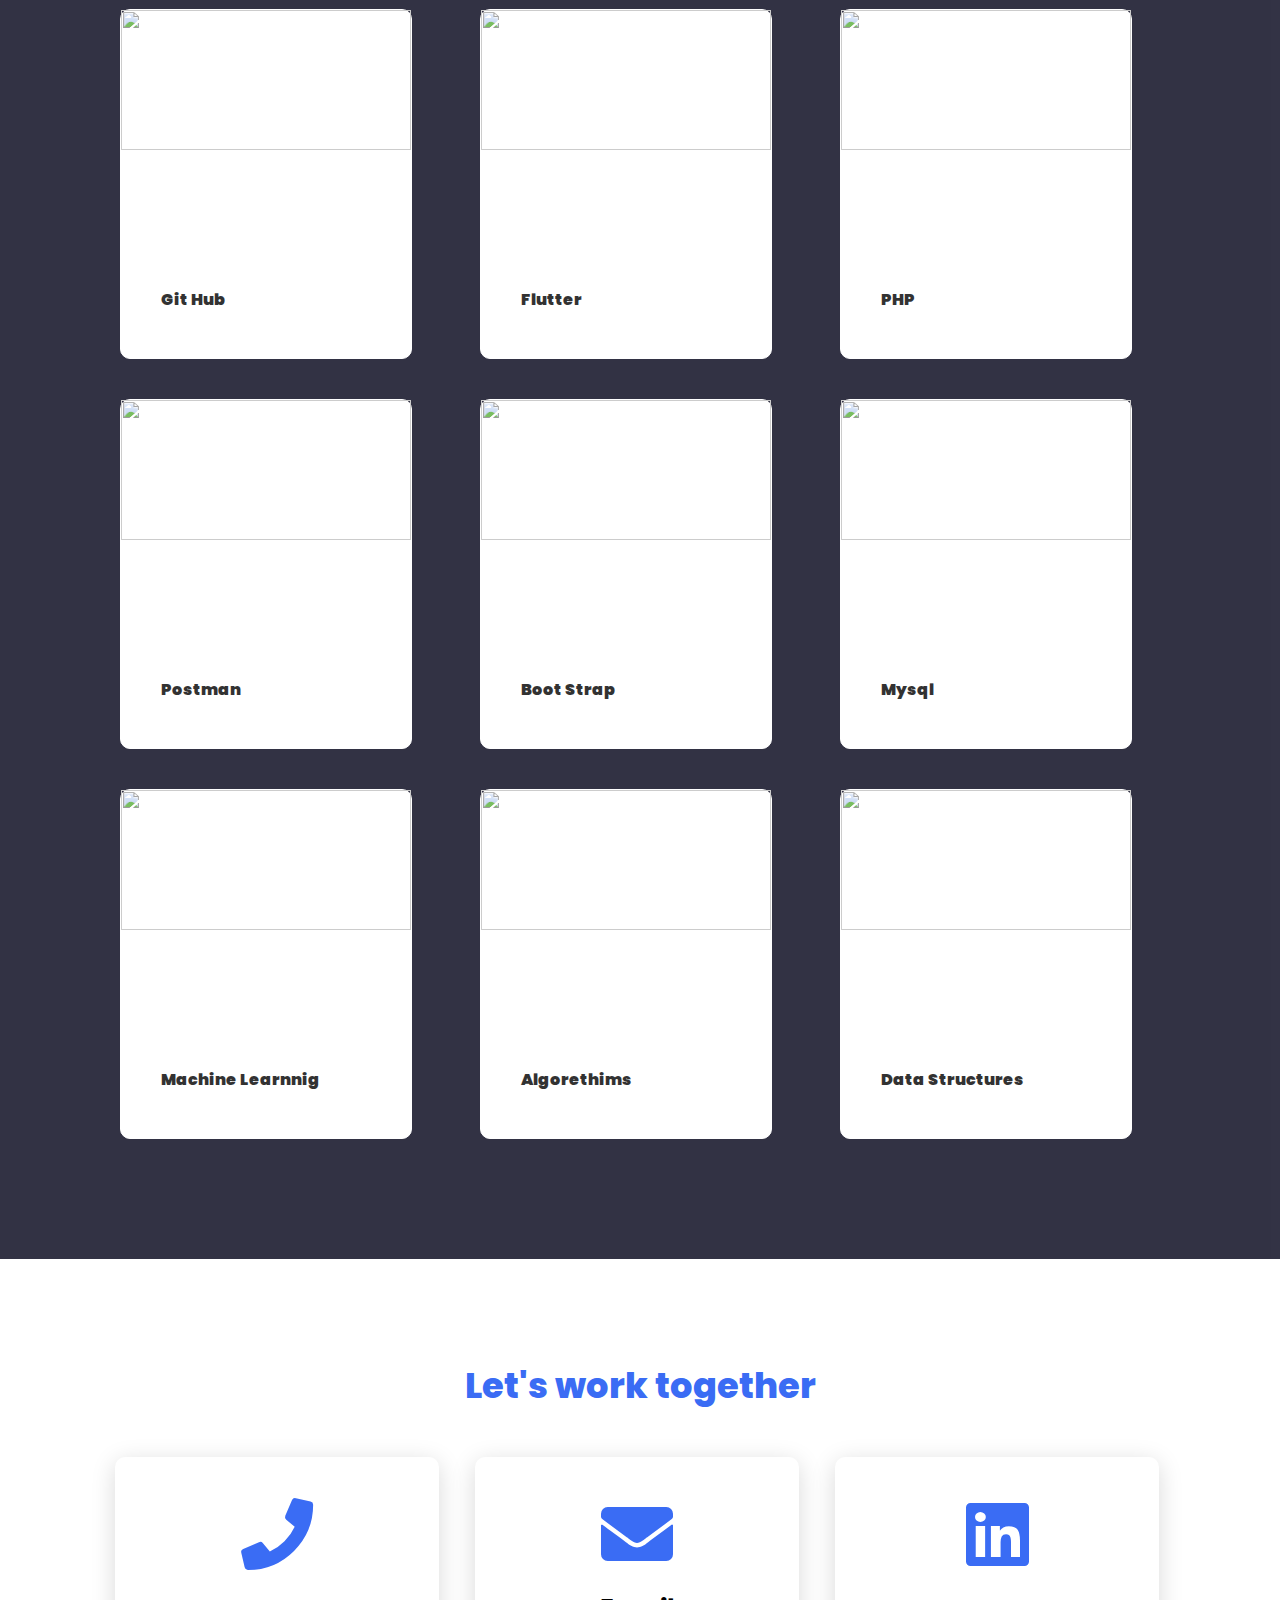
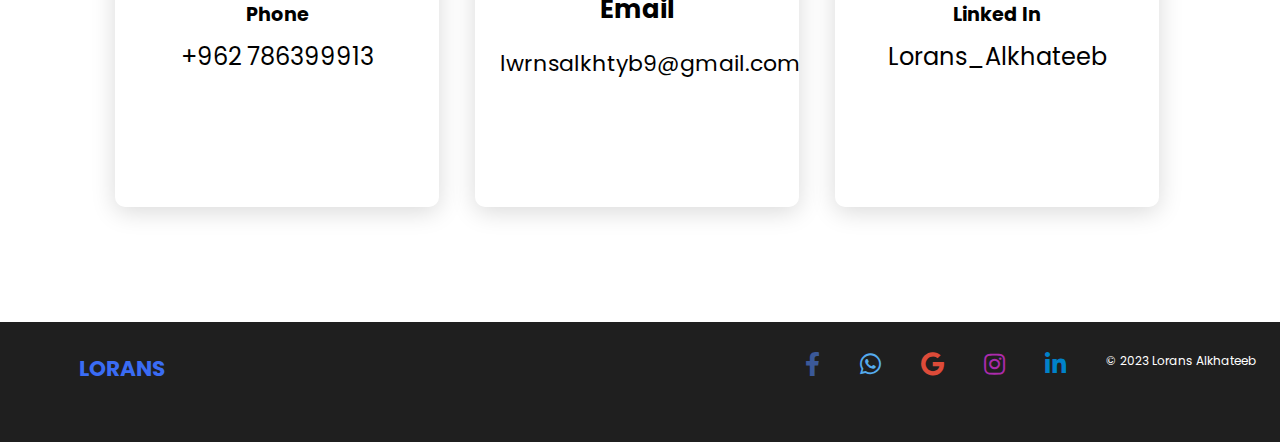
==== commit 9525cae2: "Done" ====
--- a/index.html
+++ b/index.html
@@ -261,12 +261,12 @@
 
             <div class="project-card">
                 <div class="project-image">
-                    <img src="https://logosdownload.com/logo/postman-logo-big.png" 
-                    width="50px";
-                    height="140px"
-                    />
-                </div>
-                <div class="skils-info">
+                    <img src="https://logowik.com/content/uploads/images/postman-api-platform6643.logowik.com.webp" 
+                    width="50px";
+                    height="140px"
+                    />
+                </div>
+                <div class="skills-info">
                     <p class="project-category">Postman</p>
                     
                 </div>
@@ -385,6 +385,7 @@
 
     <!--This is the footer of the website-->
     <footer class="footer">
+        <h1>Lorans</h1>
         <!-- Facebook -->
  <a href="https://www.facebook.com/lorans.alkhateeb" target="_blank"><i class="fab fa-facebook-f fa-2x" style="color: #3b5998;"></i></a>  
 
--- a/style.css
+++ b/style.css
@@ -83,7 +83,7 @@
 }
 
 section {
-    padding: 100px 200px;
+    padding: 100px 100px;
 }
 
 .main {
@@ -183,11 +183,9 @@
 }
 
 .content {
-    display: flex;
-    justify-content: center;
-    flex-direction: row;
-    flex-wrap: wrap;
-    gap: 20px;
+    width: 100%;
+    display: grid;
+    grid-template-columns: repeat(3,1fr);
 }
 
 .card {
@@ -326,6 +324,9 @@
    background-color: #000016;
     opacity: 80%;
 }
+.project-category{
+    
+}
 
 .projects .content{
     margin-top: 30px;
@@ -334,9 +335,8 @@
 .project-card {
     background-color: var(--bk-white);
     border: 1px solid var(--bk-white);
-    width: 20.25em;
+    width: 18.25em;
     height: 350px;
-    overflow: hidden;
     border-radius: 10px;
     margin: 20px;
     transition: var(--tr);
@@ -370,6 +370,9 @@
     font-size: 20px;
     margin-top: 30px;
 }
+.skills-info p{
+    margin-top: 60px;   
+}
 
 .project-title {
     display: flex;
@@ -400,13 +403,26 @@
 .contact .info p {
     font-size: 1.5em;
 }
-
+.footer h1{
+    margin-right: 600px;
+    color: #3a6cf4;
+    text-transform: uppercase;
+    font-weight: 700;
+    font-size: 1.8em;
+    
+}
 .footer {
     background-color: #000016;
     color: #fff;
     padding: 2em;
     display: flex;
-    justify-content: space-between;
+    gap: 40px;
+    justify-content: end;
+}
+.footer .icons {
+    width: 70%;
+    display: flex;
+    justify-content: space-around;
 }
 
 .footer-title {
@@ -511,7 +527,7 @@
     font-family: 'Poppins', sans-serif;
 }
 .about-wrapper{
-    height: 100vh;
+    /* height: 100vh; */
    
 }
 .about-left-content:hover{
@@ -560,7 +576,9 @@
     background: #12192c;
     padding: 4rem 4rem 2.5rem 5rem;
     text-align: center;
-    border-radius: 12px 12px 0 0;
+    display: flex;
+    flex-direction: column;
+    align-items: center;    border-radius: 12px 12px 0 0;
 }
 
 .about-left-content{
@@ -584,8 +602,8 @@
     transition: all 0.5s ease-in-out;
 }
 .shadow{
-    margin-left: auto;
-    margin-right: auto;
+   display: flex;
+   justify-content: center  ;
     border-radius: 50%;
     width: 200px;
     height: 200px;
@@ -639,7 +657,7 @@
     flex-direction: column;
     align-items: center;
     justify-content: center;
-    padding: 0 5rem;
+    padding: 0 2rem;
     text-align: center;
     color:var(--bk-white)
 }
@@ -800,6 +818,7 @@
 }
 .footer{
     background-color:hsl(0, 0%, 12%) ;
+    display: flex;
     color: white;   
     height: 120px;
     text-align: center;
@@ -974,7 +993,6 @@
         margin: 50px 0;
         line-height: 30px;
     }
-
     nav .con_nav .navbar-brand a {
         font-size: 20px;
     }
@@ -987,6 +1005,37 @@
 
     #check:checked~.con_nav {
         left: 0;
+    }
+    /* .about-left-content{
+        display: block;
+        border: 0px solid red;
+        padding: 5px;
+        margin-top: 5px;
+        width: 100%;
+        height: 100px;
+        overflow-y: scroll;
+    } */
+}
+
+@media (max-width:1000px) {
+    .about-wrapper{
+        display: flex;
+        flex-direction: column;
+        gap: 10px;
+        padding-top: 10px;
+    }
+    .footer{
+        flex-direction: row;
+        gap: 10px;
+    }
+    .icons{
+        display: flex;
+        gap: 10px;
+    }   
+    .timeline{
+        display: grid;
+        grid-row-start: 3;
+        grid-row-end: 7;
     }
 }
 
@@ -1068,4 +1117,8 @@
   border-radius: 50%;
   box-shadow: 5px 5px 5px 5px rgb(174, 174, 174);
   
-  } */+  } */
+
+
+
+  